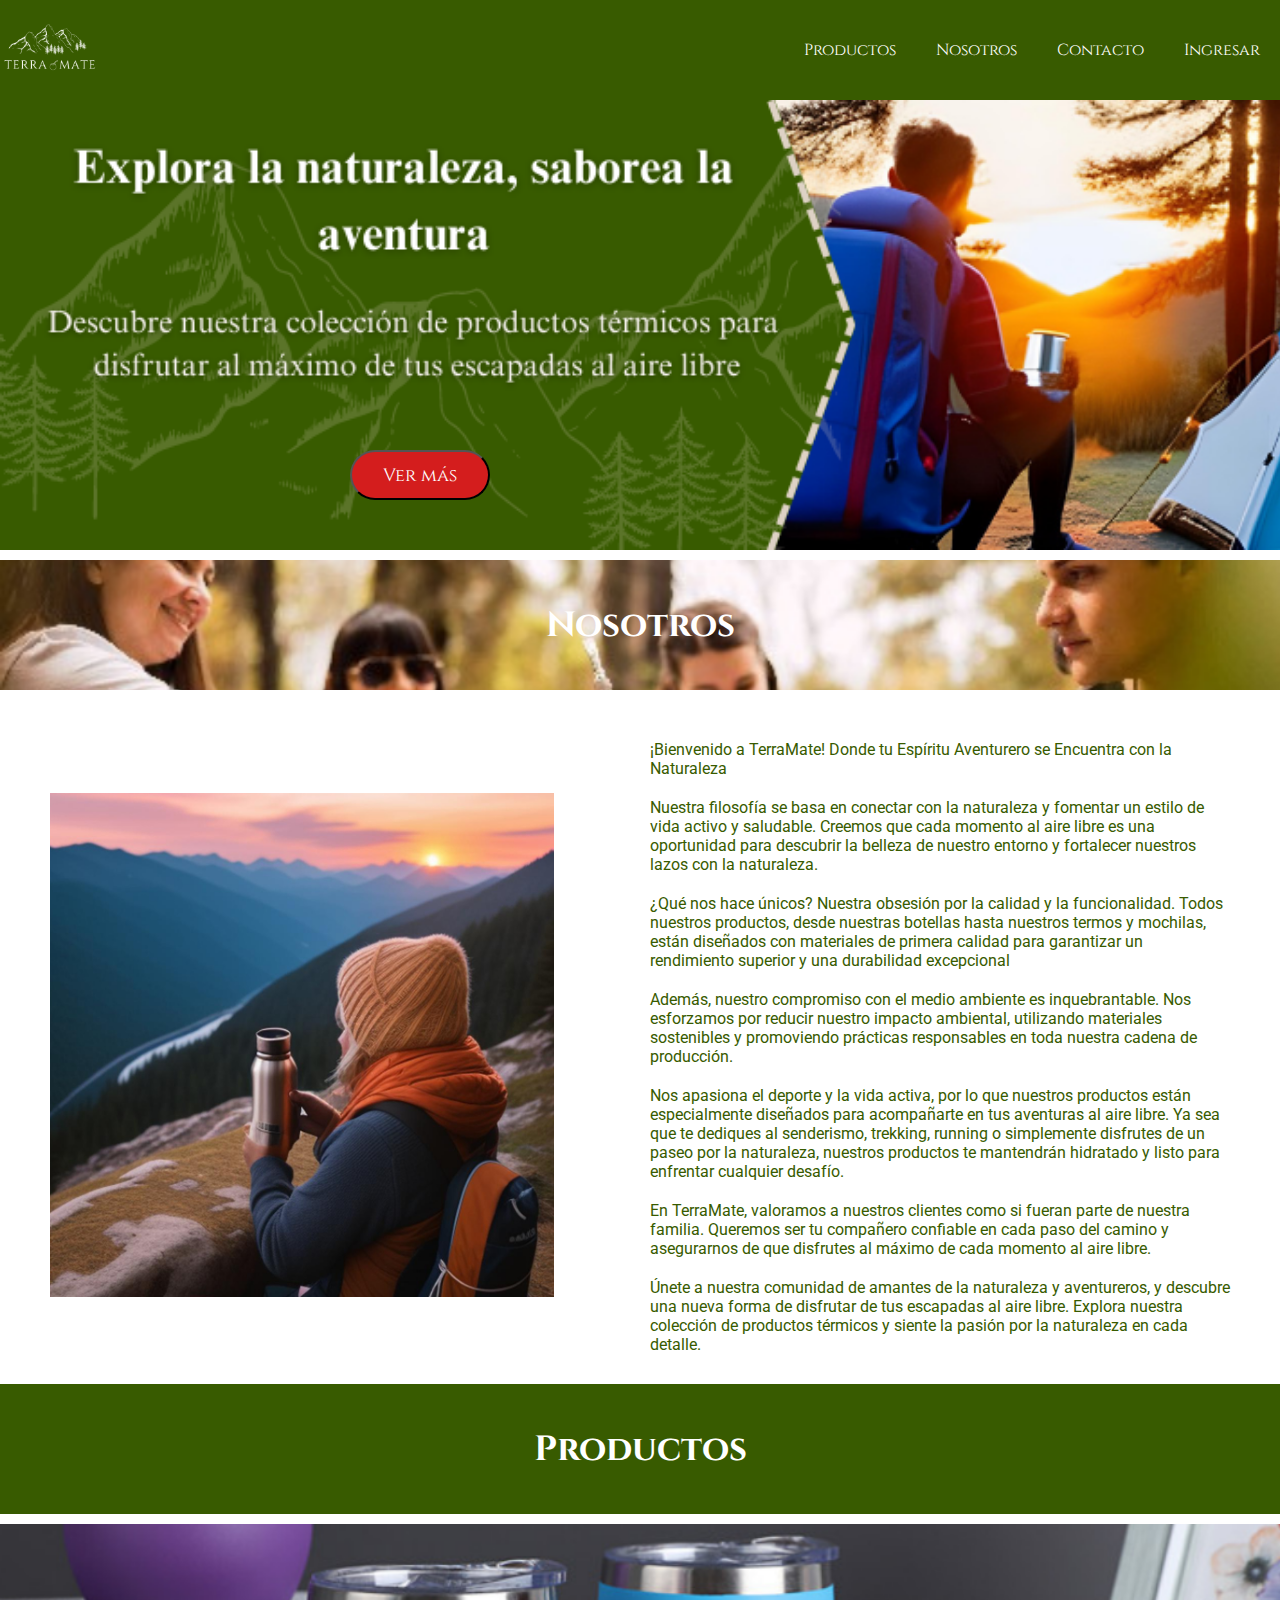
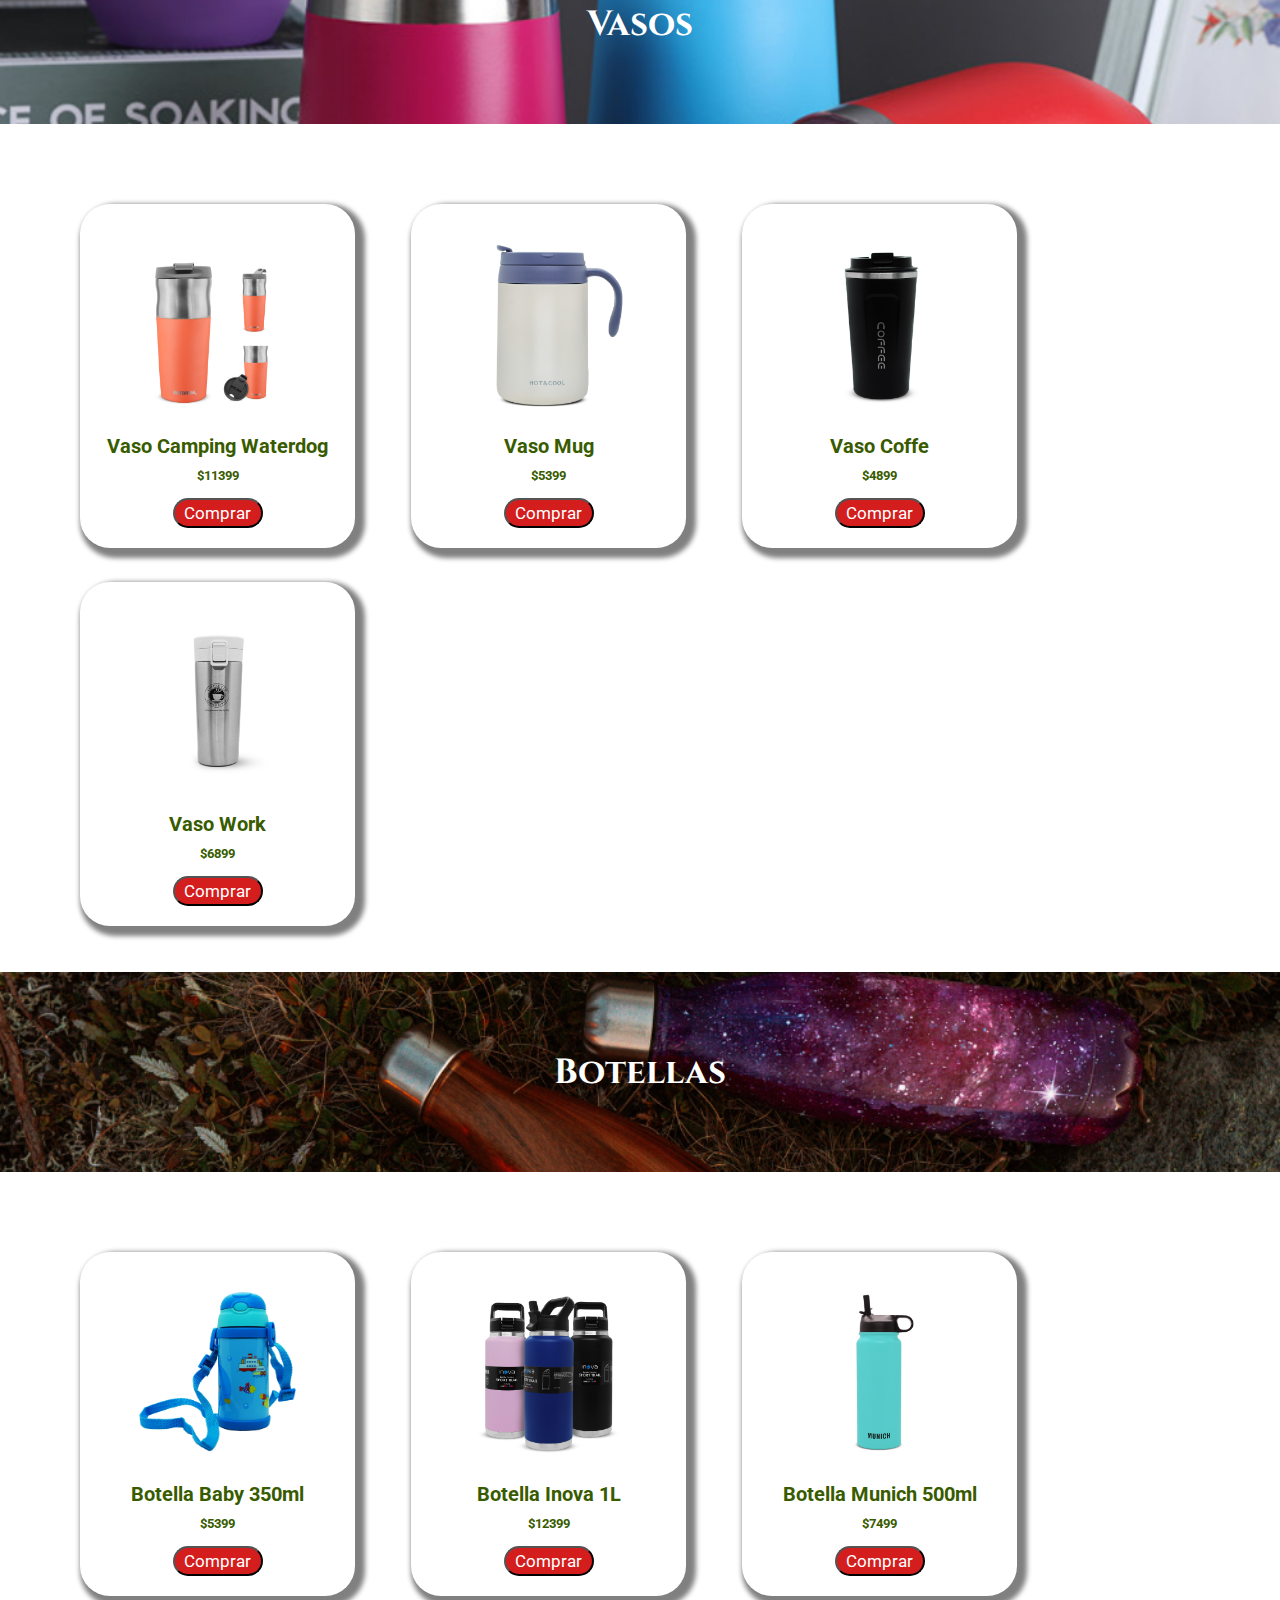
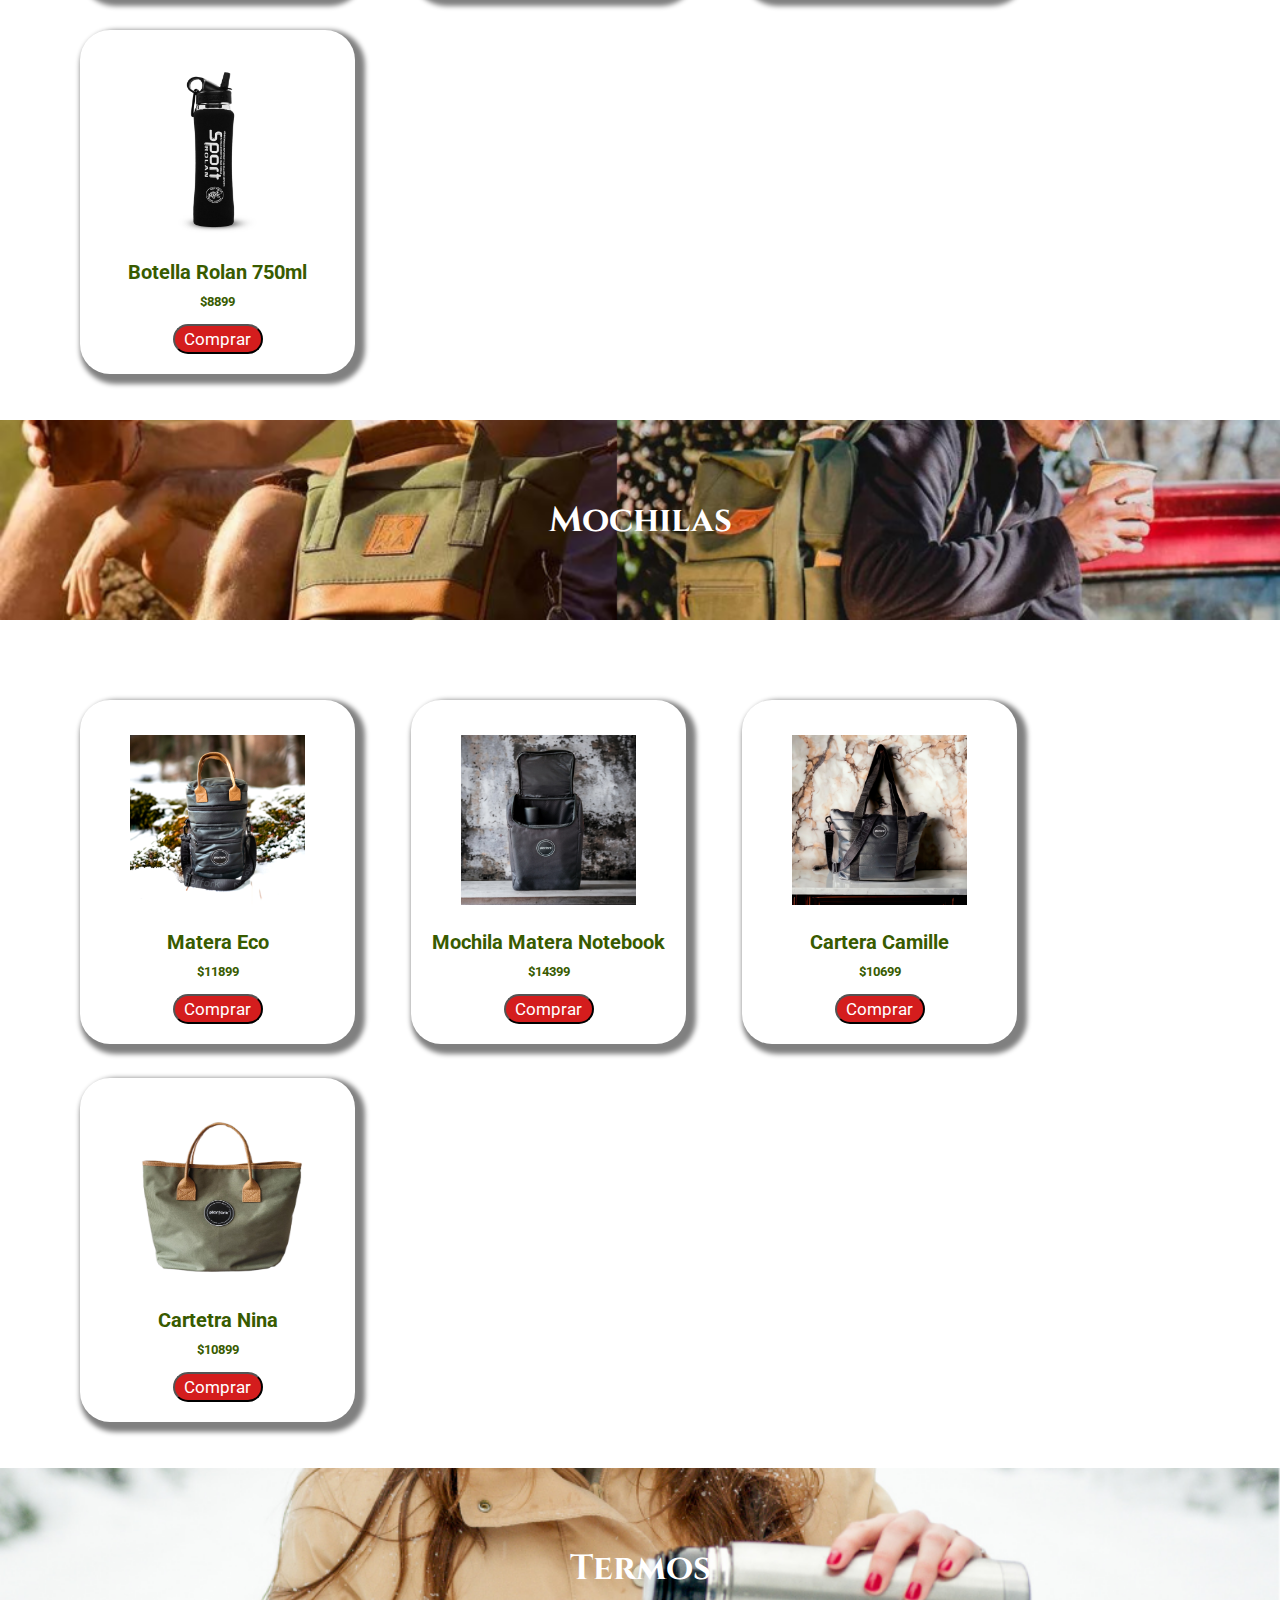
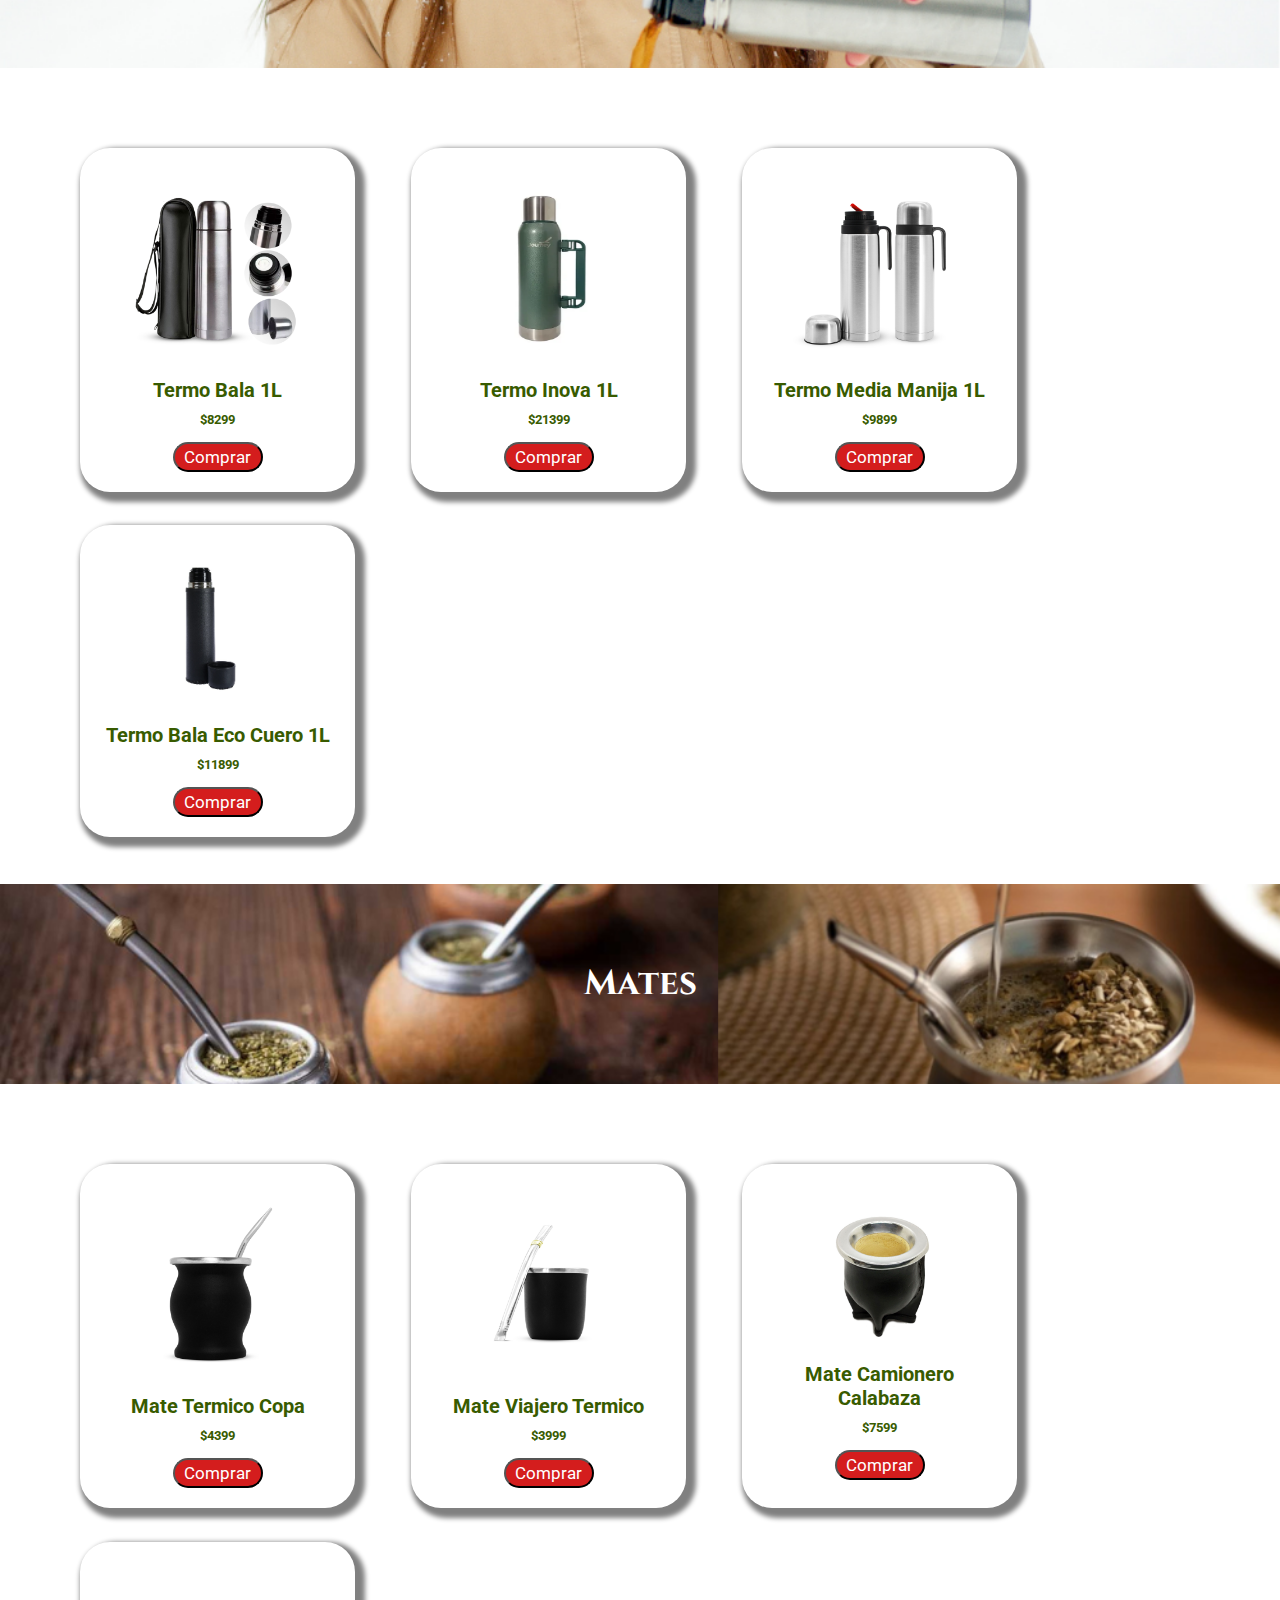
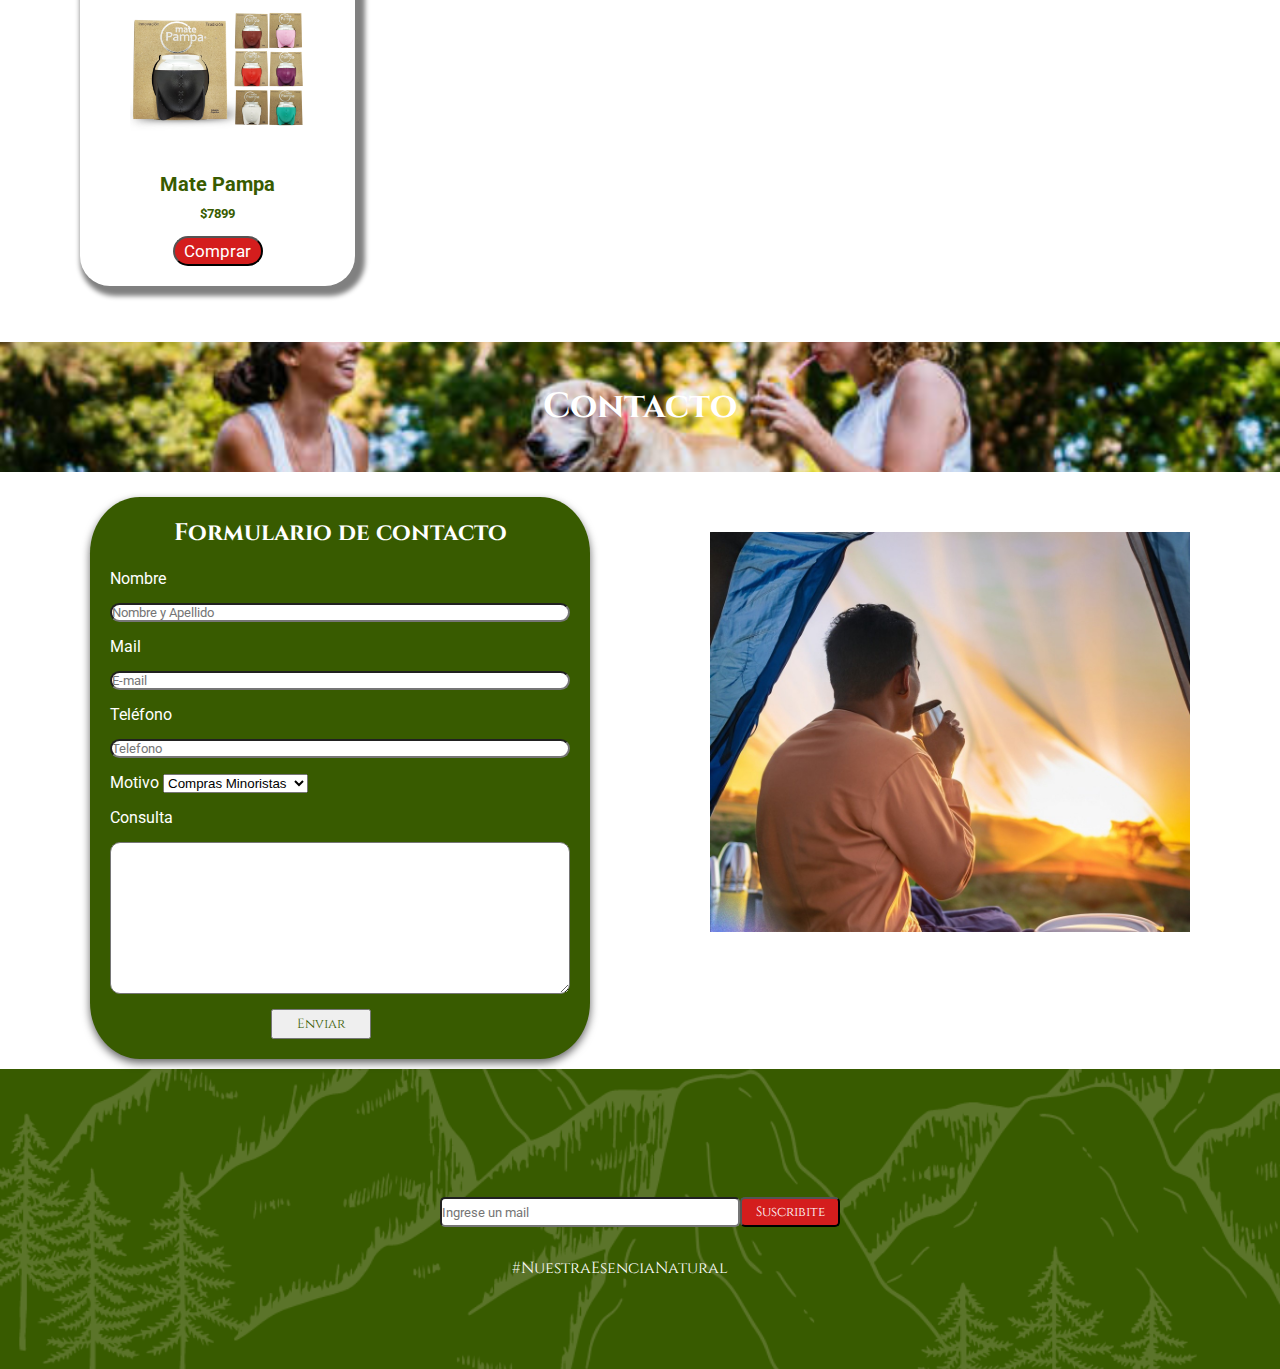
==== index.html @ 77733ad0 "Add files via upload" ====
<!DOCTYPE html>
<html lang="en">
<head>
    <meta charset="UTF-8">
    <meta name="viewport" content="width=device-width, initial-scale=1.0">

    <title>TerraMate</title>
    <link rel="shortcut icon" href="/imagenes/Logo.png" type="image/x-icon">


    <link rel="stylesheet" href="index.css">
   
</head>

<body>

    <!--NAVBAR-->

    <nav class="navbar">

        <div class="logo">
            <a href="#home"><img src="/imagenes/Logo.png" alt="logo empresa"></a>
        </div>


        <!--MENU HAMBURGUESA-->
              
               <input type="checkbox" id="toggle" class="check">
               <label for="toggle" class="hamb-men">
                <i><img src="/list.svg" alt=""></i>
               </label>
                
               <div class="menu">
                <ul>
                <li><a href="#productos">Productos</a></li>
                <li><a href="#nosotros">Nosotros</a></li>
                <li><a href="#contacto">Contacto</a></li>
                <li><a href="/Ingreso.html">Ingresar</a></li>
            </ul>
            </div>
        
    </nav>

    <!--HOME-->


    <section id="home">

        <div>
            <a href="#productos"><button class="btn_banner" type="button">Ver más</button></a>
        </div>
        
    </section>

    <!--NOSOTROS-->

    <section id="nosotros">
         
        <h1>Nosotros</h1>

        <div class="img_nosotros">
            <img src="/imagenes/foto_nosotros.jpg" alt="foto mujer en montaña">
             </div>

     <div class="contenido">
        <p>¡Bienvenido a TerraMate! Donde tu Espíritu Aventurero se Encuentra con la Naturaleza</p>
        <p>Nuestra filosofía se basa en conectar con la naturaleza y fomentar un estilo de vida activo y saludable. Creemos que cada momento al aire libre es una oportunidad para descubrir la belleza de nuestro entorno y fortalecer nuestros lazos con la naturaleza.</p>
        <p>¿Qué nos hace únicos? Nuestra obsesión por la calidad y la funcionalidad. Todos nuestros productos, desde nuestras botellas hasta nuestros termos y mochilas, están diseñados con materiales de primera calidad para garantizar un rendimiento superior y una durabilidad excepcional</p>
        <p>Además, nuestro compromiso con el medio ambiente es inquebrantable. Nos esforzamos por reducir nuestro impacto ambiental, utilizando materiales sostenibles y promoviendo prácticas responsables en toda nuestra cadena de producción.</p>
        <p>Nos apasiona el deporte y la vida activa, por lo que nuestros productos están especialmente diseñados para acompañarte en tus aventuras al aire libre. Ya sea que te dediques al senderismo, trekking, running o simplemente disfrutes de un paseo por la naturaleza, nuestros productos te mantendrán hidratado y listo para enfrentar cualquier desafío.</p>
        <p>En TerraMate, valoramos a nuestros clientes como si fueran parte de nuestra familia. Queremos ser tu compañero confiable en cada paso del camino y asegurarnos de que disfrutes al máximo de cada momento al aire libre.</p>
        <p>Únete a nuestra comunidad de amantes de la naturaleza y aventureros, y descubre una nueva forma de disfrutar de tus escapadas al aire libre. Explora nuestra colección de productos térmicos y siente la pasión por la naturaleza en cada detalle.</p>
      </div>

    </section>

    <!--PRODUCTOS-->

    <section id="productos">
         
        <h1>Productos</h1>

        <!--VASOS-->
            
        <div class="container">

            <h3>Vasos</h3>

            <div class="producto">
                <article class="conten">
                    <div class="foto">
                        <img src="/imagenes/Productos/TDA/Vasos/2.jpg" alt="foto vaso waterdog">
                    </div>
                    <div class="descr">
                        <h4>Vaso Camping Waterdog</h4>
                        <h6>$11399</h6>
                        <button>Comprar</button>
                    </div>
                </article>

                    <article class="conten">
                        <div class="foto">
                            <img src="/imagenes/Productos/TDA/Vasos/14 (1).jpg" alt="foto vaso mug">
                        </div>
                        <div class="descr">
                            <h4>Vaso Mug</h4>
                            <h6>$5399</h6>
                            <button>Comprar</button>
                        </div>
                    </article>

                        <article class="conten">
                            <div class="foto">
                                <img src="/imagenes/Productos/TDA/Vasos/Mesa de trabajo 21.jpg" alt="foto vaso coffe">
                            </div>
                            <div class="descr">
                                <h4>Vaso Coffe</h4>
                                <h6>$4899</h6>
                                <button>Comprar</button>
                            </div>
                        </article>

                        
                        <article class="conten">
                            <div class="foto">
                                <img src="/imagenes/Productos/TDA/Vasos/Vaso_Termico_1.jpg" alt="foto vaso work">
                            </div>
                            <div class="descr">
                                <h4>Vaso Work</h4>
                                <h6>$6899</h6>
                                <button>Comprar</button>
                            </div>
                        </article>
            </div>
        </div>

        <!--BOTELLAS-->

        <div class="container2">

            <h3>Botellas</h3>

            <div class="producto">
                <article class="conten">
                    <div class="foto">
                        <img src="/imagenes/Productos/TDA/botellas/Baby/Baby celeste.png" alt="foto botella baby">
                    </div>
                    <div class="descr">
                        <h4>Botella Baby 350ml</h4>
                        <h6>$5399</h6>
                        <button>Comprar</button>
                    </div>
                </article>

                    <article class="conten">
                        <div class="foto">
                            <img src="/imagenes/Productos/TDA/botellas/Inova/Grupo 2.png" alt="foto botella inova">
                        </div>
                        <div class="descr">
                            <h4>Botella Inova 1L</h4>
                            <h6>$12399</h6>
                            <button>Comprar</button>
                        </div>
                    </article>

                        <article class="conten">
                            <div class="foto">
                                <img src="/imagenes/Productos/TDA/botellas/Munich/Portada verde2.jpg" alt="foto botella munich">
                            </div>
                            <div class="descr">
                                <h4>Botella Munich 500ml</h4>
                                <h6>$7499</h6>
                                <button>Comprar</button>
                            </div>
                        </article>

                        
                        <article class="conten">
                            <div class="foto">
                                <img src="/imagenes/Productos/TDA/botellas/ROLAN 750/Botella_Rolan_750ml_1.jpg" alt="foto botella rolan">
                            </div>
                            <div class="descr">
                                <h4>Botella Rolan 750ml</h4>
                                <h6>$8899</h6>
                                <button>Comprar</button>
                            </div>
                        </article>
            </div>
        </div>

        <!--MOCHILAS-->

        <div class="container3">

            <h3>Mochilas</h3>

            <div class="producto">
                <article class="conten">
                    <div class="foto">
                        <img src="/imagenes/Productos/MARROQUINERÍA/MATERA TERRA 2.jpg" alt="foto matera eco">
                    </div>
                    <div class="descr">
                        <h4>Matera Eco</h4>
                        <h6>$11899</h6>
                        <button>Comprar</button>
                    </div>
                </article>

                    <article class="conten">
                        <div class="foto">
                            <img src="/imagenes/Productos/MARROQUINERÍA/MOCHILA KOTE 4.jpg" alt="foto mochila matera">
                        </div>
                        <div class="descr">
                            <h4>Mochila Matera Notebook</h4>
                            <h6>$14399</h6>
                            <button>Comprar</button>
                        </div>
                    </article>

                        <article class="conten">
                            <div class="foto">
                                <img src="/imagenes/Productos/MARROQUINERÍA/TOTE CAMILLE 2.jpg" alt="foto cartera camille">
                            </div>
                            <div class="descr">
                                <h4>Cartera Camille</h4>
                                <h6>$10699</h6>
                                <button>Comprar</button>
                            </div>
                        </article>

                        
                        <article class="conten">
                            <div class="foto">
                                <img src="/imagenes/Productos/MARROQUINERÍA/TOTE NINA MILITAR 7.jpg" alt="foto cartera nina">
                            </div>
                            <div class="descr">
                                <h4>Cartetra Nina</h4>
                                <h6>$10899</h6>
                                <button>Comprar</button>
                            </div>
                        </article>
            </div>
        </div>

        <!--TERMOS-->

        <div class="container4">

            <h3>Termos</h3>

            <div class="producto">
                <article class="conten">
                    <div class="foto">
                        <img src="/imagenes/Productos/TDA/Termos/Bala/Termo_Bala_Acero_Estuche_Tapon_12.jpg" alt="foto termo bala">
                    </div>
                    <div class="descr">
                        <h4>Termo Bala 1L</h4>
                        <h6>$8299</h6>
                        <button>Comprar</button>
                    </div>
                </article>

                    <article class="conten">
                        <div class="foto">
                            <img src="/imagenes/Productos/Madu/termo verde.png" alt="foto termo inova">
                        </div>
                        <div class="descr">
                            <h4>Termo Inova 1L</h4>
                            <h6>$21399</h6>
                            <button>Comprar</button>
                        </div>
                    </article>

                        <article class="conten">
                            <div class="foto">
                                <img src="/imagenes/Productos/TDA/Termos/Media manija/8.jpg" alt="foto termo media manija">
                            </div>
                            <div class="descr">
                                <h4>Termo Media Manija 1L</h4>
                                <h6>$9899</h6>
                                <button>Comprar</button>
                            </div>
                        </article>

                        
                        <article class="conten">
                            <div class="foto">
                                <img src="/imagenes/Productos/Madu/termo cuero.jpg" alt="foto termo eco cuero">
                            </div>
                            <div class="descr">
                                <h4>Termo Bala Eco Cuero 1L</h4>
                                <h6>$11899</h6>
                                <button>Comprar</button>
                            </div>
                        </article>
            </div>
        </div>


        <!--MATES-->

        <div class="container5">

            <h3>Mates</h3>

            <div class="producto">
                <article class="conten">
                    <div class="foto">
                        <img src="/imagenes/Productos/TDA/Mate/Copa_1.jpg" alt="foto mate copa">
                    </div>
                    <div class="descr">
                        <h4>Mate Termico Copa</h4>
                        <h6>$4399</h6>
                        <button>Comprar</button>
                    </div>
                </article>

                    <article class="conten">
                        <div class="foto">
                            <img src="/imagenes/Productos/TDA/Mate/Copa_10.jpg" alt="foto mate viajero">
                        </div>
                        <div class="descr">
                            <h4>Mate Viajero Termico</h4>
                            <h6>$3999</h6>
                            <button>Comprar</button>
                        </div>
                    </article>

                        <article class="conten">
                            <div class="foto">
                                <img src="/imagenes/Productos/TDA/Mate/Mate_Camionero_Calabaza_Uruguaya_Imnportada_2.jpg" alt="foto mate calabaza">
                            </div>
                            <div class="descr">
                                <h4>Mate Camionero Calabaza</h4>
                                <h6>$7599</h6>
                                <button>Comprar</button>
                            </div>
                        </article>

                        
                        <article class="conten">
                            <div class="foto">
                                <img src="/imagenes/Productos/TDA/Mate/Mate_Pampa_Caja_1.jpg" alt="foto mate pampa">
                            </div>
                            <div class="descr">
                                <h4>Mate Pampa</h4>
                                <h6>$7899</h6>
                                <button>Comprar</button>
                            </div>
                        </article>
            </div>
        </div>

    </section>
    

    <!--CONTACTO-->

    <section id="contacto">

        <h1>Contacto</h1>
         
        <div class = "contenedor">
        <div class="formu">
        <form method="post" action="">

            <h2>Formulario de contacto</h2>
               
            <label for="name">Nombre</label> <input id="name" name="nombre" required placeholder="Nombre y Apellido" type="text" size="50">
            <label for="mail">Mail</label> <input id="mail" name="mail" required placeholder="E-mail" type="text" size="40">
            <label for="cel">Teléfono</label> <input id="cel" name="telefono" required placeholder="Telefono" type="text" size="15">
            <label for="motivo">Motivo
            <select name="motivo de consulta" required>
                <option value="compra minorista">Compras Minoristas</option>
                <option value="compra mayorista">Compras Mayoristas</option>
                <option value="otras consultas">Otras Consultas</option>
            </select>
        </label>
            <label for="consulta">Consulta</label> <textarea name="consulta" id="consulta" cols="30" rows="10"></textarea>
       
        <button type="submit">Enviar</button>
    </form>
         </div>
        </div>

        <div class="img_cont">
            <img src="/imagenes/hombre_carpa.jpg" alt="foto hombre acampando">
             </div>

    </section>

    <!--FOOTER-->

    <footer class="foot">
        
        <div class="suscribe">
        <input type="text" name="suscribe" placeholder="Ingrese un mail" size="30">
        <button type="submit" value="suscripto">Suscribite</button>
        </div>

        <p>#NuestraEsenciaNatural</p>

    </footer>

</body>
</html>
---- index.css ----
@import url('https://fonts.googleapis.com/css2?family=Cinzel&family=Roboto:wght@300&display=swap');

:root{
    --primary: #385B00;
    --sec: #FFFFFF;
    --but: #d41d1d;
   --font-title: 'Cinzel', serif;
   --font-text: 'Roboto', sans-serif; 
 }

*{
    margin: 0px;
    padding: 0px;
    box-sizing: border-box;
}

/*Estilo Navbar*/

.navbar {
    height: 100px;
    background-color: var(--primary);
    padding: 10px, 50px;
    display: flex;
    justify-content: space-between;
    align-items: center;
}

.links, .hamb-men, #toggle{
    display: none;
}

.logo{
    display: flex;
    justify-content: start;
    align-items: center;
}

.logo img {
    width: 100%;
    min-width: 80px;
    max-width: 1300px;
    height: 95px;
}

.logo img:hover{
    cursor: pointer;
    transform: scale(1.8,1.8);
    transition: 0.5s;
}

.menu ul {
    display: flex;
    justify-content: center;
    align-items: center;
    list-style: none;

}

.menu ul li {
    margin: 0px 20px;
    display: flex;
    justify-content: center;
    align-items: center;
}

.menu ul li a {
text-decoration: none;
color: var(--sec);
font-family: var(--font-title);
}

.menu ul li a:hover{
    background-color: #233801; 
    border-radius: 20px;
    cursor: pointer;
    transform: scale(1.5,1.5);
    transition: 0.5s;
}

/*Estilo Home*/


#home div{
    height: 450px;
    background-image: url(/imagenes/Banners/Banner.png);
    background-repeat: no-repeat;
    background-size: cover;
    justify-content: center;
    flex-wrap: wrap;
    }

    .btn_banner{
        position: relative;
       height: 50px;
       width: 140px;
       background-color: var(--but);
        color: var(--sec);
        font-family: var(--font-title);
        font-size: large;
        border-radius: 30px;
        margin-top: 350px;
        margin-left: 350px;
    
    }

    .btn_banner a{
        text-align: center;
        text-decoration: none;
        color: var(--sec);
    }

    .btn_banner:hover{
        background-color: #AF1010;
        cursor: pointer;
    transform: scale(1.5,1.5);
    transition: 0.5s;
    }


/*Estilo h1 de toda la página*/


h1{
   width: 100%;
   height: 130px;
   display: flex;
   align-items: center;
   font-family: var(--font-title);
   color: var(--sec);
   font-size: 35px;
}

/*Estilo Nosotros*/

#nosotros {
    display:flex;
    flex-wrap: wrap;
    align-items: center;
    justify-content: center;
}


#nosotros h1{
         background-image: url(/imagenes/Banners/Nosotros.png);
         background-repeat: no-repeat;
         background-size: cover;
         justify-content: center;
        margin-top: 10px;
}
     
.contenido {
flex: 1;
margin-top: 50px;
margin-left: 20px;
font-family: var(--font-text);
font-size: medium;
color:var(--primary)
}

.contenido p{
    padding-bottom: 20px;
    padding-right: 50px;
}

.img_nosotros {
    flex: 1;
}

.img_nosotros img {
    width: 80%;
    height: 70%;
    margin-top: 30px;
    margin-left: 50px;
}

/*Estilo Productos*/

#productos * {
position: relative;
z-index: 1;
}

#productos h1{
    background-color: var(--primary);
    justify-content: center;
   margin-top: 10px;
}

h3{
    width: 100%;
    height: 130px;
    display: flex;
    align-items: center;
    font-family: var(--font-title);
    color: var(--sec);
    font-size: 35px;
}

.container h3{
    background-image: url(/imagenes/Banners/vasos.png);
    background-repeat: no-repeat;
    background-size: cover;
    justify-content: center;
   margin-top: 10px;
   width: 100%;
   height: 200px;
}

.container2 h3{
    background-image: url(/imagenes/Banners/botellas.png);
    background-repeat: no-repeat;
    background-size: cover;
    justify-content: center;
   margin-top: 10px;
   width: 100%;
   height: 200px;
}

.container3 h3{
    background-image: url(/imagenes/Banners/mochilas.png);
    background-repeat: no-repeat;
    background-size: cover;
    justify-content: center;
   margin-top: 10px;
   width: 100%;
   height: 200px;
}

.container4 h3{
    background-image: url(/imagenes/Banners/termos.png);
    background-repeat: no-repeat;
    background-size: cover;
    justify-content: center;
   margin-top: 10px;
   width: 100%;
   height: 200px;
}

.container5 h3{
    background-image: url(/imagenes/Banners/mates.png);
    background-repeat: no-repeat;
    background-size: cover;
    justify-content: center;
   margin-top: 10px;
   width: 100%;
   height: 200px;
}

.producto {
    display: grid;
    grid-template-columns: repeat(auto-fit, minmax(250px, 275px));
    gap: 5%;
    margin: 80px;
}

.conten {
    width: 100%;
    background-color:var(--sec);
    border-radius: 30px;
    display: grid;
    grid-template-rows: 200px, auto;
    padding: 20px;
    gap: 10px;
    box-shadow: 5px 5px 5px 5px gray;
    
}

.foto {
    display: flex;
    justify-content: center;
    align-items: center;
padding: 15px;
}

.foto img{
width: 100%;
height: 100%;
max-height: 170px;
max-width: 175px;
}

.descr {
font-family: var(--font-text);
color: var(--primary);
text-align: center;
font-size: 20px;
}

.descr h6 {
    margin-top: 10px;
}

.descr button {
    height: 30px;
    width: 90px;
    font-family: var(--font-text);
    font-size: 17px;
    color: var(--sec);
    text-align: center;
    background-color: var(--but);
    border-radius: 15px;
    margin-top: 15px;
}


/*Estilo Contacto*/


#contacto{
    display: flex;
    flex-wrap: wrap;
    justify-content: center;
}

#contacto h1{
    background-image: url(/imagenes/Banners/Registro_log\ in.png);
         background-repeat: no-repeat;
         background-size: cover;
         justify-content: center;
        margin-top: 10px;
}

.form {
    max-width: 100%;
}
.contenedor {
    flex: 1;
    max-width: 500px;
    padding: 20px;
    background-color: var(--primary);
    border-radius: 10%;
    box-shadow: 0 4px 8px rgba(0, 0, 0, 0.6);
    margin-top: 2%;
}

.formu form {
    display: flex;
    flex-direction: column;
}


.formu label, .formu input, .formu textarea {
    margin-bottom: 15px;
    font-family: var(--font-text);
    border-radius: 10px;
}

.formu label{
    color: var(--sec);
}

.formu input, .formu textarea{
    color: var(--primary);
}

h2 {
    display: flex;
    justify-content: center;
    align-items: center;
    margin-bottom: 20px;
    font-family: var(--font-title);
    color: var(--sec);
}

.img_cont {
    flex: 1;
    max-width: 600px;
}

.img_cont img{
    width: 80%;
    height: auto;
    margin-top: 10%;
    margin-left: 20%;
}

.formu button {
    margin-left: 35%;
    height: 30px;
    width: 100px;
    font-family: var(--font-title);
    color: var(--primary);
}

/*Estilo Footer*/ 

.foot{
    background-image: url(/imagenes/Banners/contacto.png);
        width: 100%;
        height: 300px;
         background-repeat: no-repeat;
         background-size: cover;
         justify-content: center;
        margin-top: 10px;
}

.suscribe {
    display: flex;
    justify-content: center;
    align-items: center;
}

.suscribe input, .suscribe button{
    margin-top: 10%;
    border-radius:5px;
}

.suscribe button {
    background-color: var(--but);
    height: 30px;
    width: 100px;
    font-family: var(--font-title);
    color: var(--sec);
}

.suscribe input{
    height: 30px;
    width: 300px;
    font-family: var(--font-text);
}

.foot p{
    font-family: var(--font-title);
    color: var(--sec);
    margin-left:40%;
    margin-top: 30px;
}

/*---------------------------------------------------*/

/*RESPONSIVE*/


@media screen and (max-width: 768px) {

    .navbar {
        height: auto;
        flex-direction: column;
        align-items: center;
    }

    .menu {
        display: none;
        background-color: var(--primary);
        width: 100%;
        text-align: center;
        padding-top: 20px;
    }

    .menu ul {
        display: block;
    }

    .hamb-men {
        display: block;
        position: absolute;
        top: 20px;
        right: 20px;
        cursor: pointer;
    }

    .hamb-men img {
        width: 40px;
    }

    .check {
        display: none;
    }

    .check:checked ~ .menu {
        display: block !important;
    }

    .menu ul {
        list-style: none;
        padding: 0;
    }

    .menu ul li {
        margin: 15px 0;
    }

    .logo {
        height: 80px;
       margin-right: 500px;
     }
 
     #home div{
         height: 160px;
         background-image: url(/imagenes/Banners/Banner.png);
         background-repeat: no-repeat;
         background-size: cover;
         justify-content: center;
         }
 
     .btn_banner{
         margin-top: 17%;
         margin-left: 17%;
         font-size: 8px;
         height: 20px;
         width: 60px;
     }

    h1 {
        font-size: 24px;
    }

    .img_nosotros{
       margin-right: 20px;
    }

    .contenido {
        margin-left: 20px;
    }

    .img_cont img{
        display: none;
    }

    .contenedor{
        width: 80%;
        margin-left: 50px;
    }
    .contenido {
        margin-top: 20px;
        margin-left: 0;
        font-size: small;
    }

    .contenido p {
        padding-bottom: 10px;
        padding-right: 20px;
    }

    .producto {
        margin: 10px;
        grid-template-columns: repeat(auto-fit, minmax(200px, 1fr));
        gap: 10px;
    }

    .conten {
        padding: 10px;
    }

    .foto img {
        max-height: 130px;
        max-width: 130px;
    }

    .descr {
        font-size: small;
    }

    .descr h6 {
        margin-top: 5px;
    }

    .contenedor{
        width: 80%;
        margin-left: 120px;
    }

    .foot {
        height: 150px;
    }

    .foot div{
       width: 90%;
       margin-left: 30px;   
    }

    .foot p{
        margin-left: 180px;   
     }


}


@media screen and (max-width: 607px) {

    .logo {
       height: 80px;
      margin-right: 300px;
    }

    #home div{
        height: 150px;
        background-image: url(/imagenes/Banners/Banner.png);
        background-repeat: no-repeat;
        background-size: cover;
        justify-content: center;
        flex-wrap: wrap;
        }

    .btn_banner{
        margin-top: 105px;
        margin-left: 90px;
        font-size: 8px;
        height: 20px;
        width: 60px;
    }

    .img_nosotros{
        display: none;
    }

    .contenido {
        margin-left: 20px;
    }

    .img_cont img{
        display: none;
    }

    .contenedor{
        width: 80%;
        margin-left: 50px;
    }

    .foot {
        height: 150px;
    }

    .foot div{
       width: 90%;
       margin-left: 20px;   
    }

    .foot p{
        margin-left: 100px;   
     }


}
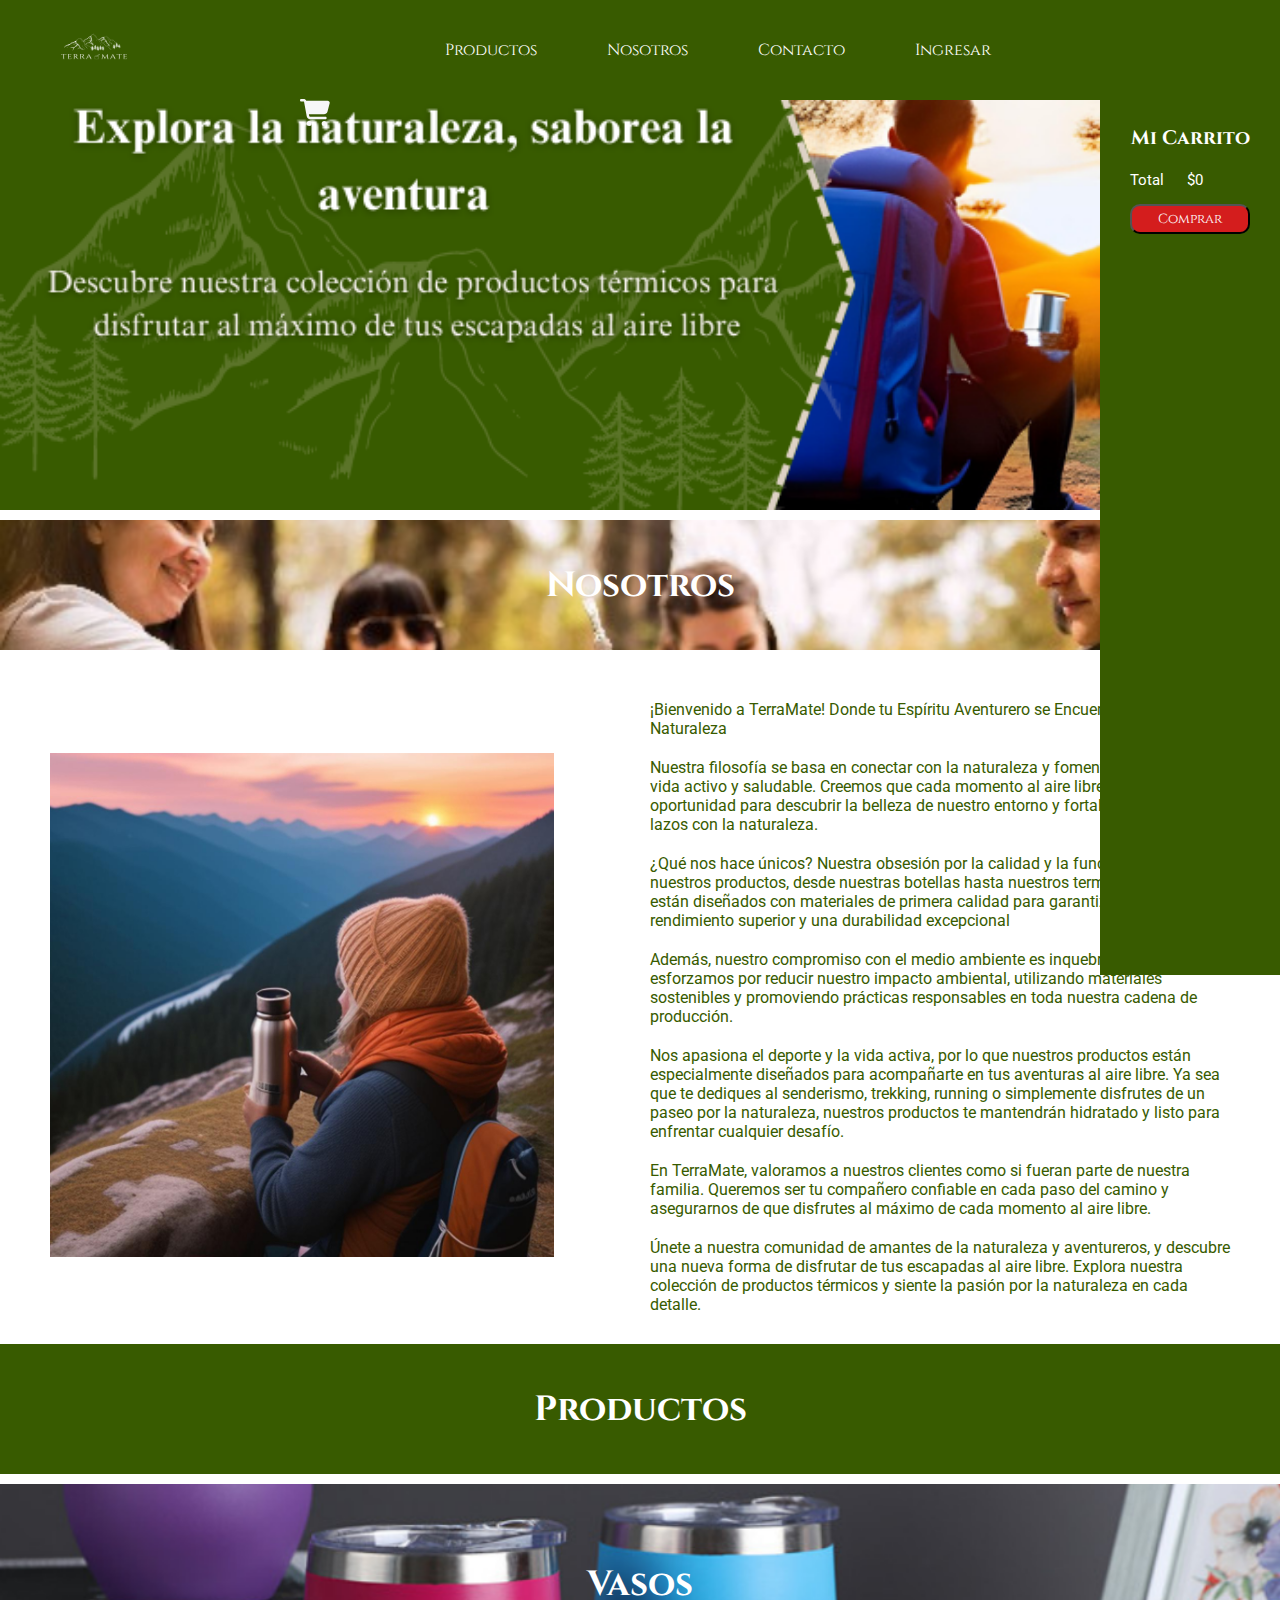
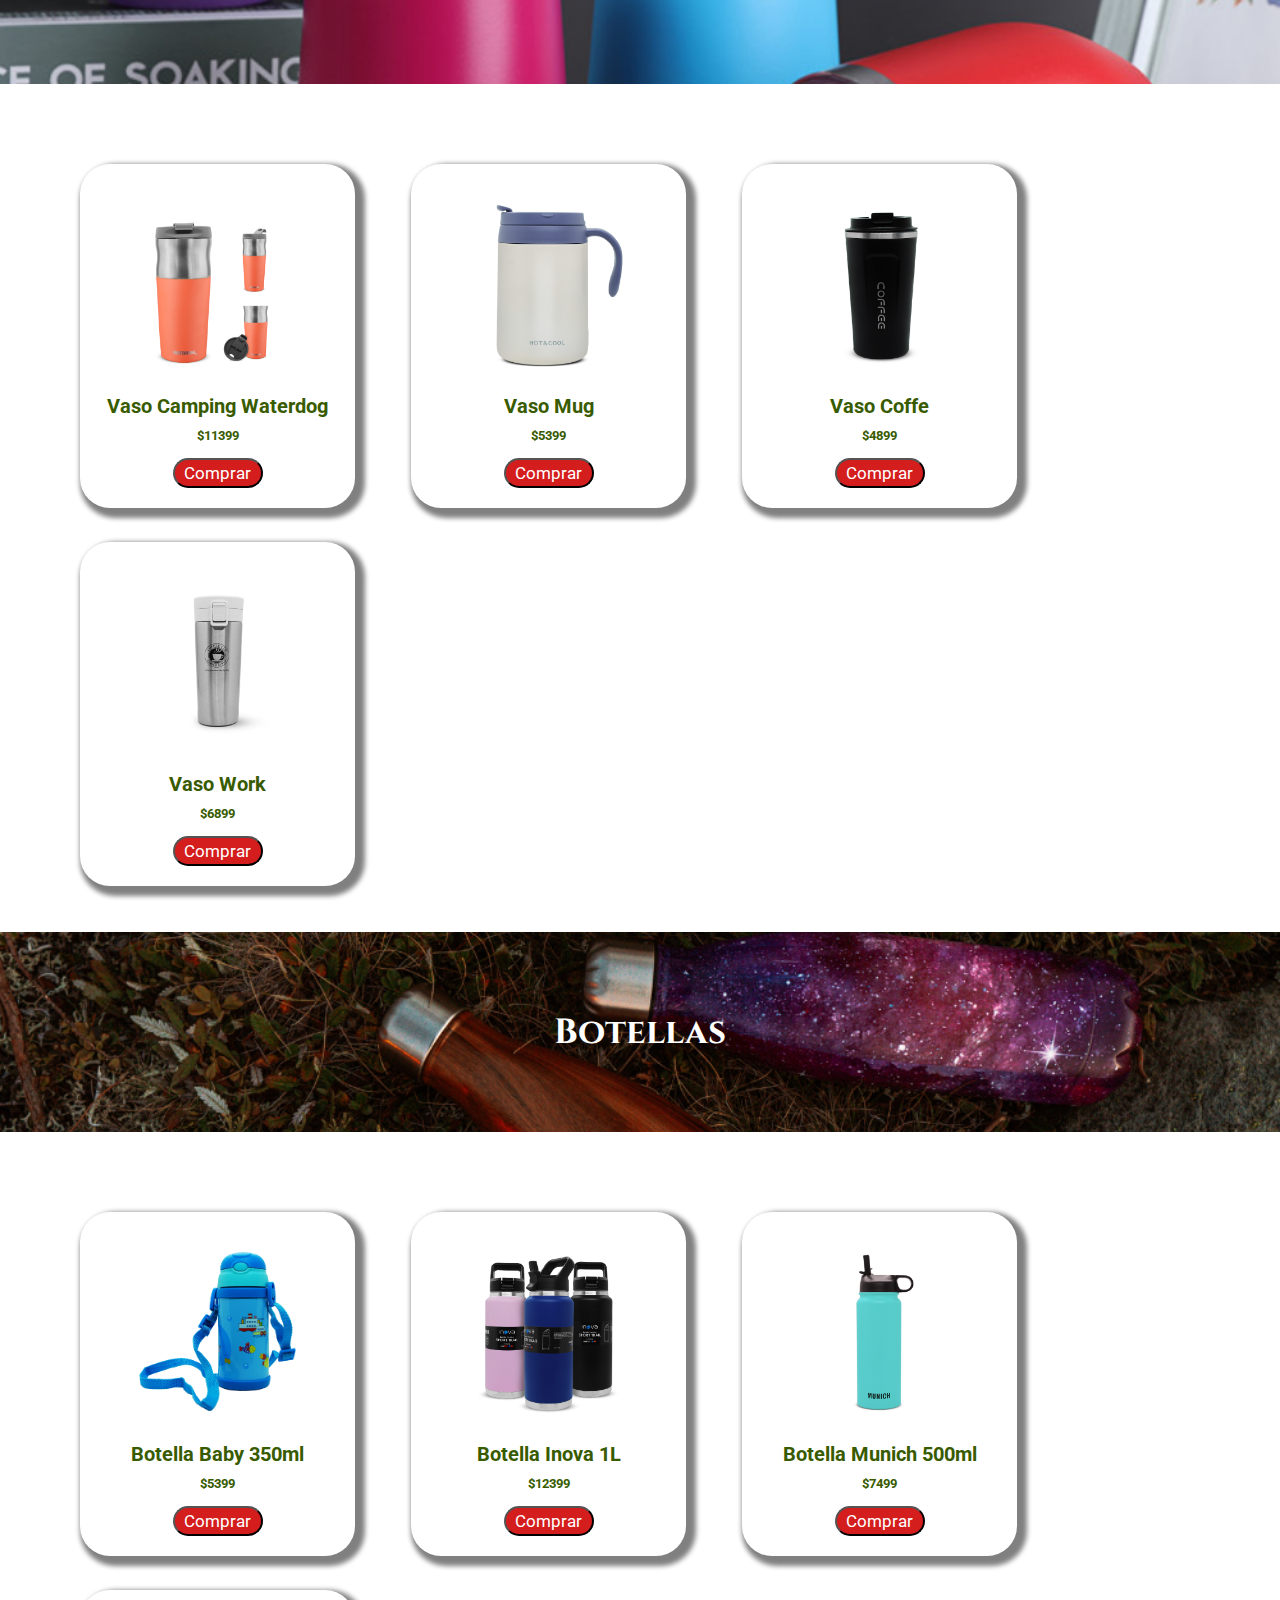
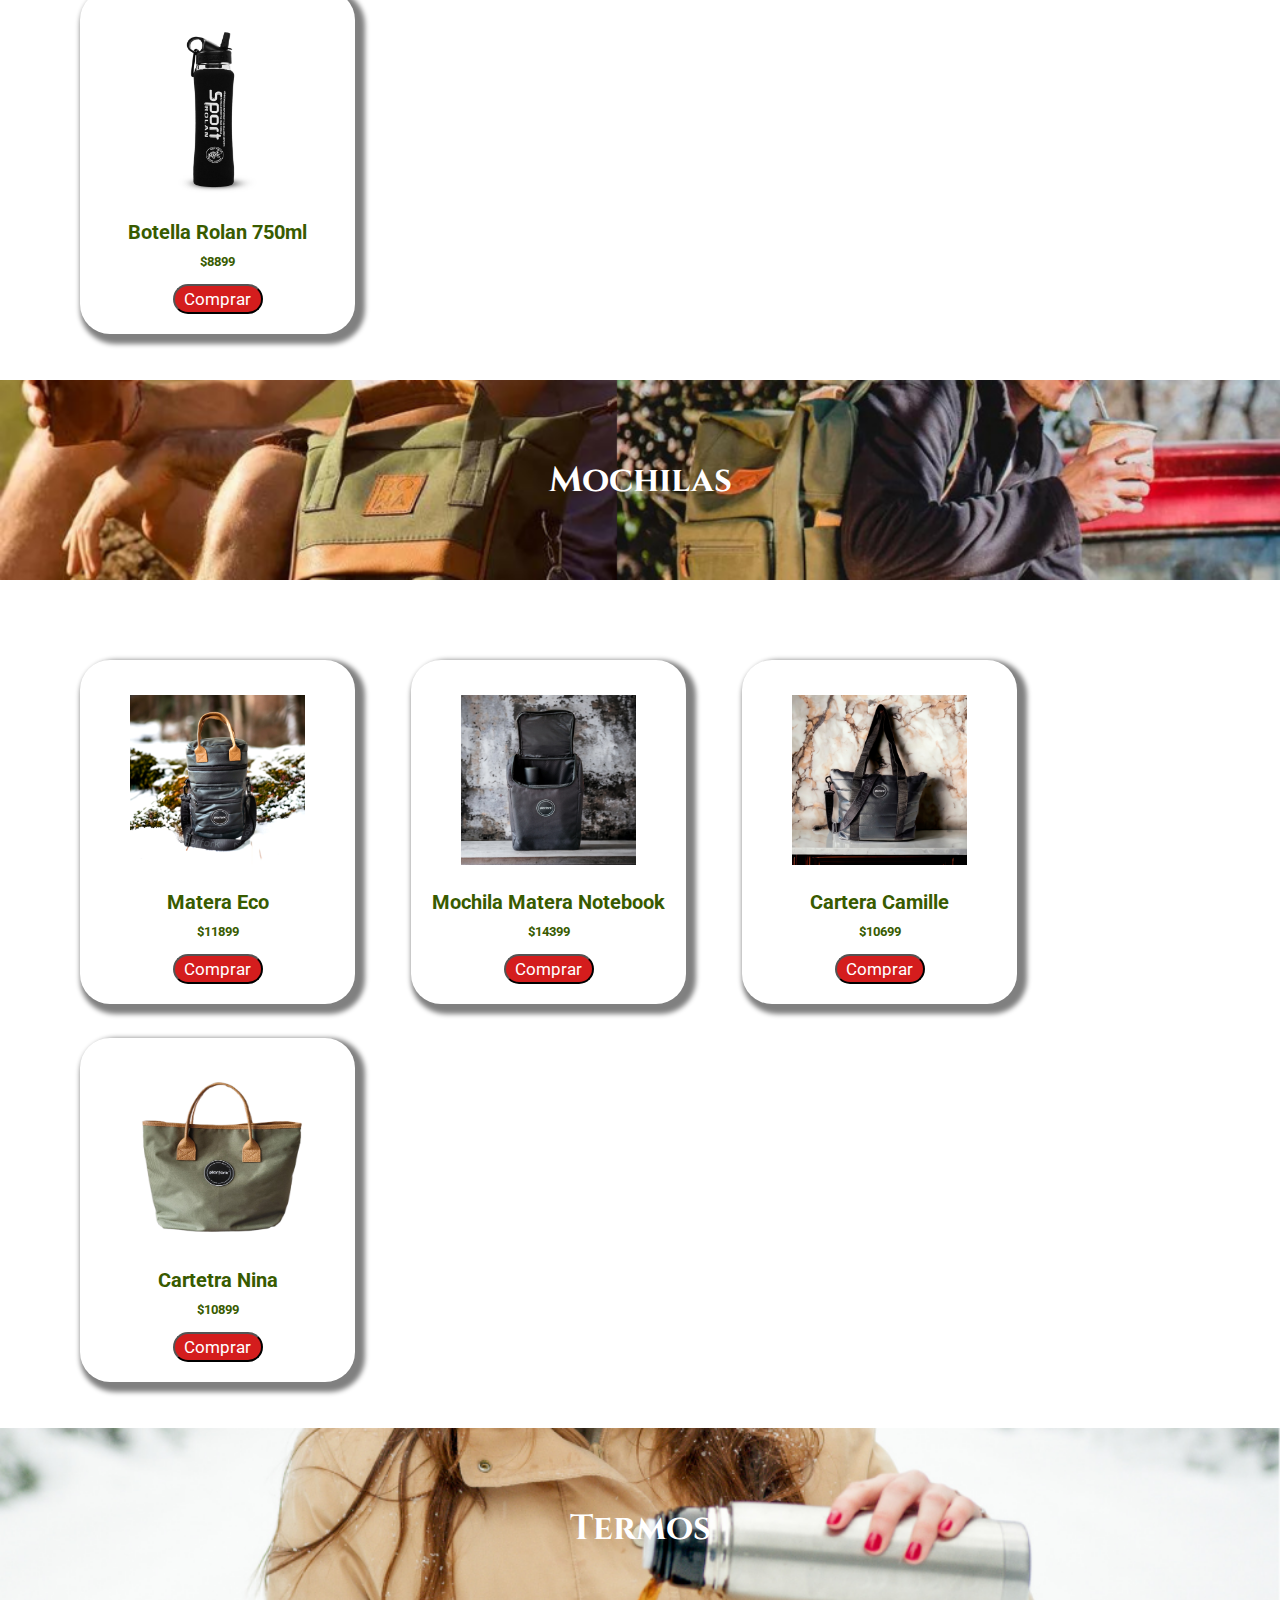
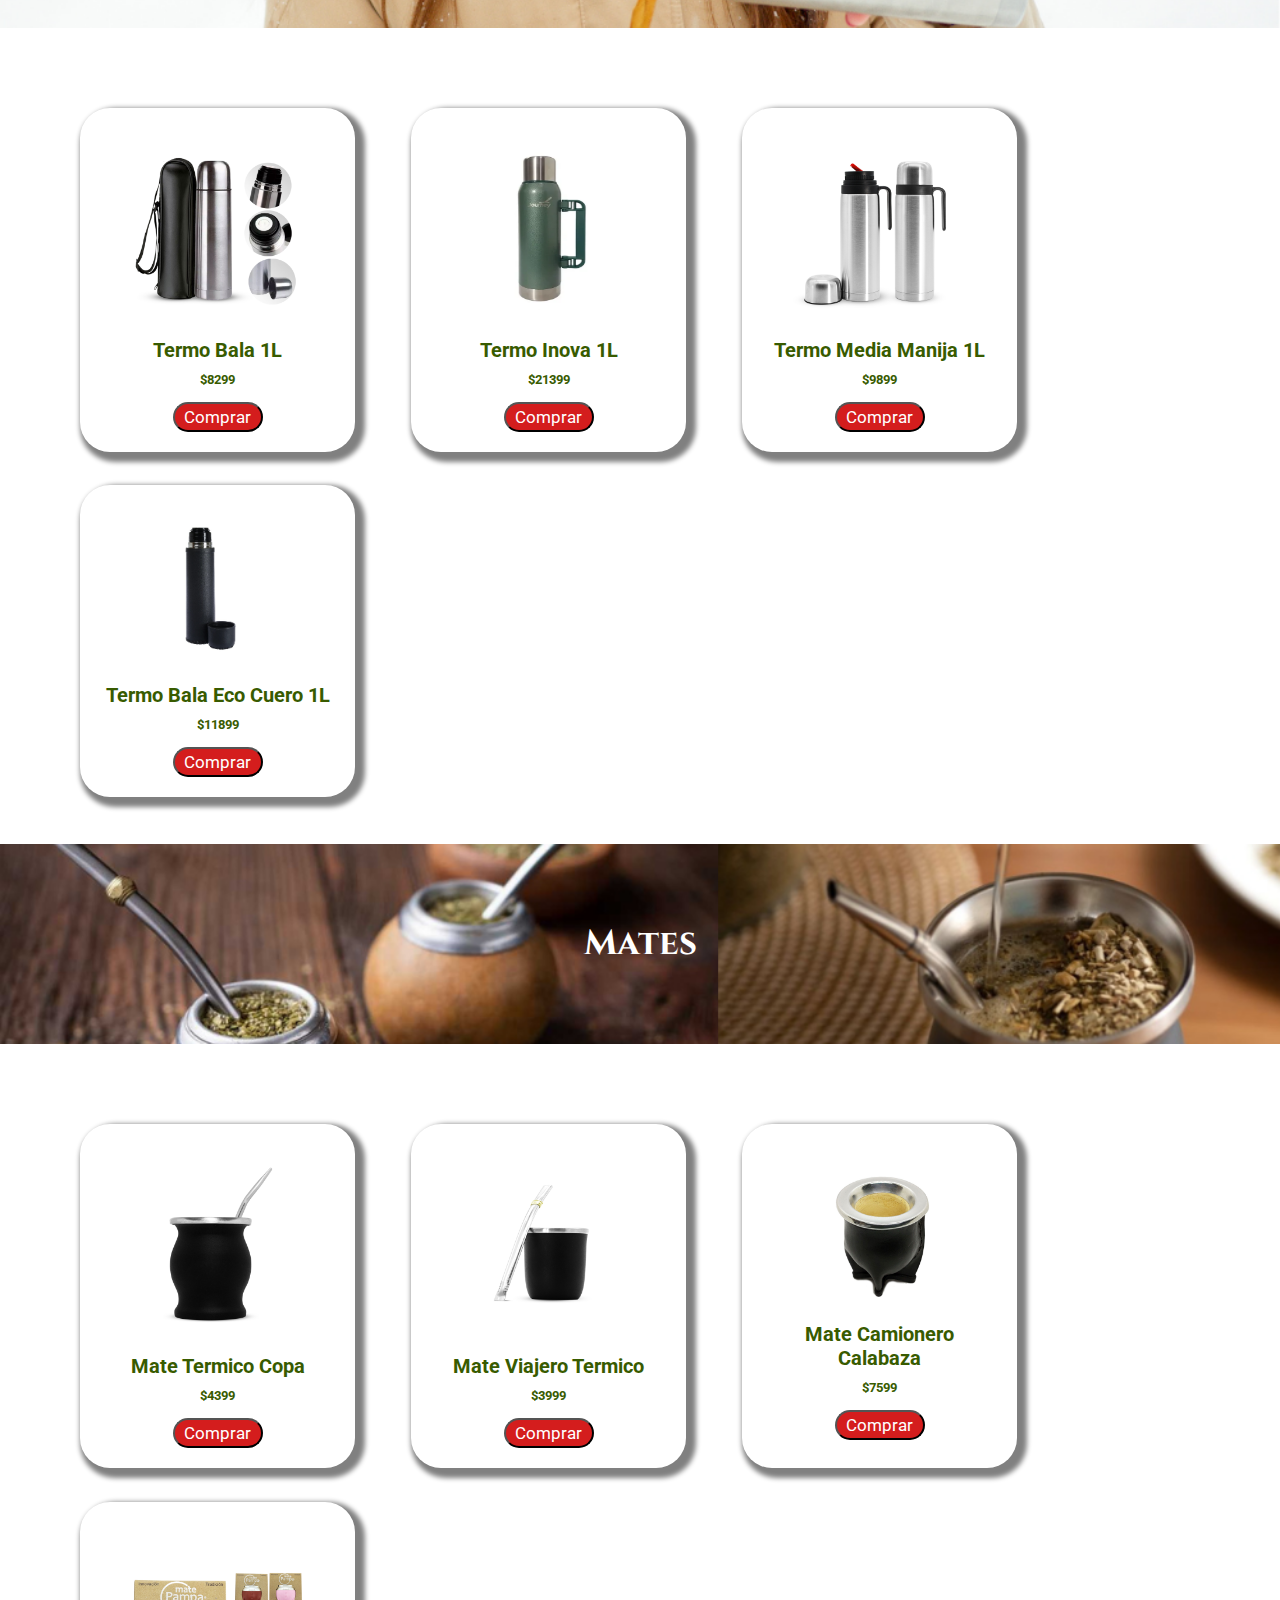
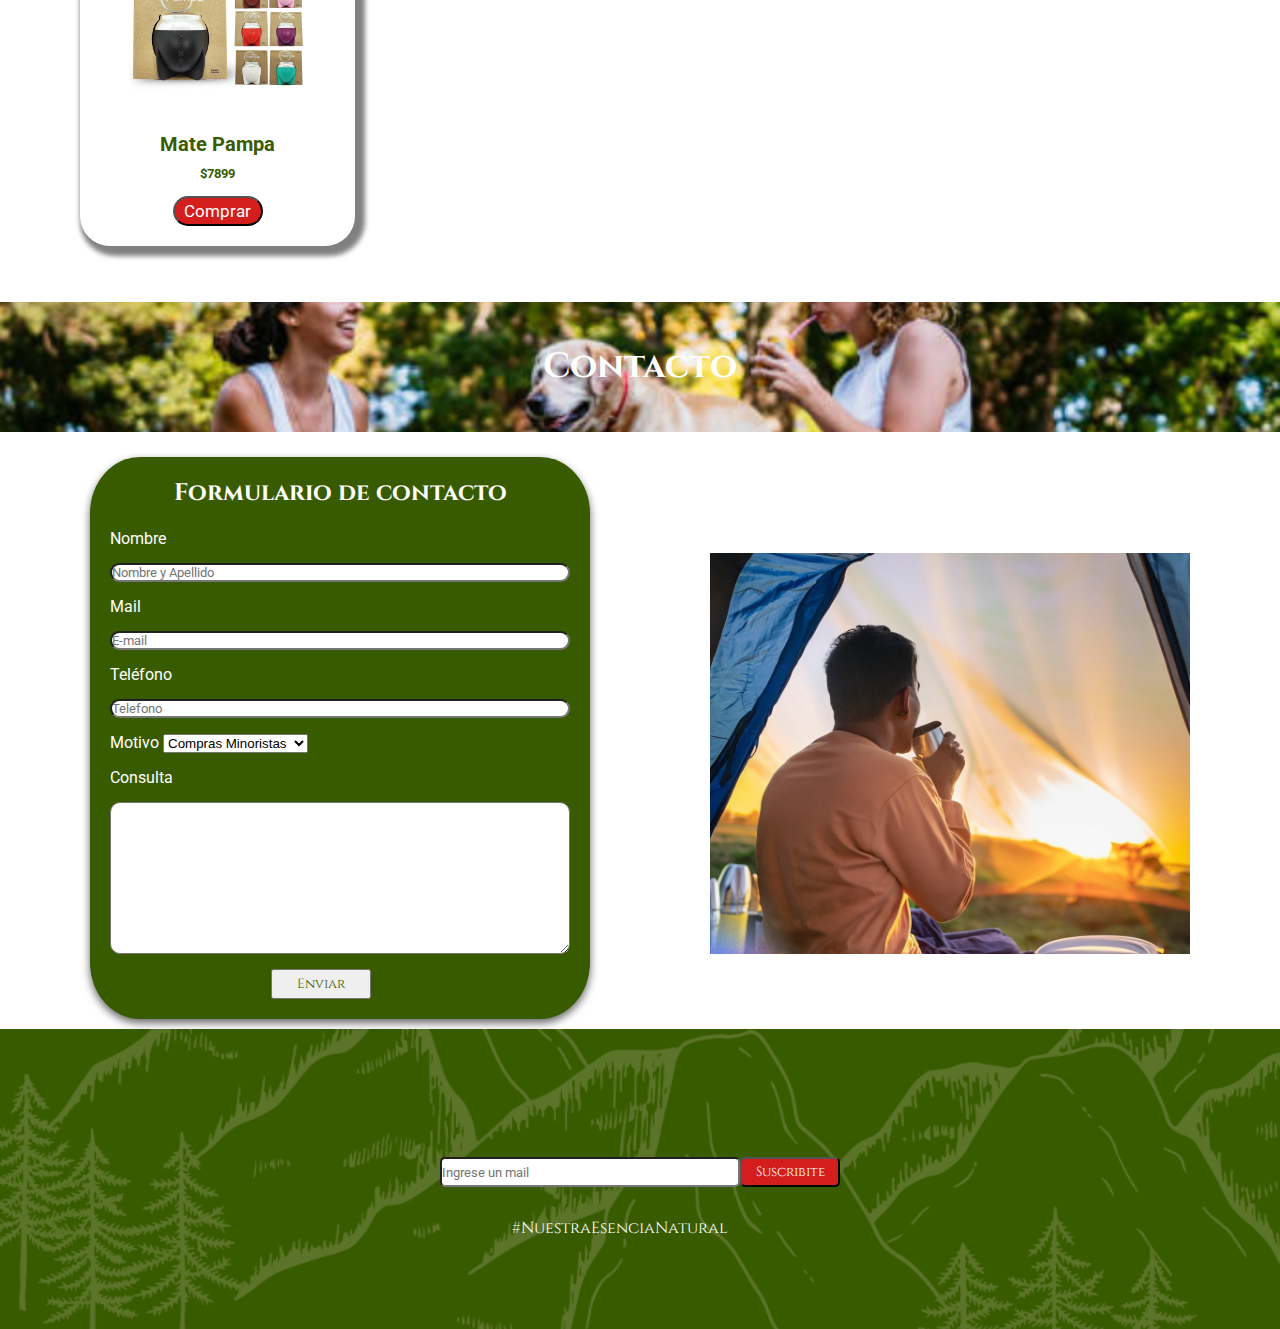
==== commit 99fac6a7: "resp" ====
--- a/index.html
+++ b/index.html
@@ -15,19 +15,16 @@
 <body>
 
     <!--NAVBAR-->
-
+<header>
     <nav class="navbar">
-
-        <div class="logo">
-            <a href="#home"><img src="/imagenes/Logo.png" alt="logo empresa"></a>
-        </div>
-
+     
+            <a class="logo" href="#home"><img src="/imagenes/Logo.png" alt="logo empresa"></a>
 
         <!--MENU HAMBURGUESA-->
               
                <input type="checkbox" id="toggle" class="check">
                <label for="toggle" class="hamb-men">
-                <i><img src="/list.svg" alt=""></i>
+                <i><img src="/bars-solid.svg" alt=""></i>
                </label>
                 
                <div class="menu">
@@ -36,14 +33,30 @@
                 <li><a href="#nosotros">Nosotros</a></li>
                 <li><a href="#contacto">Contacto</a></li>
                 <li><a href="/Ingreso.html">Ingresar</a></li>
+                <li><i><a href=""><img src="/cart-shopping-solid.svg" alt="carrito"></a></i></li>
             </ul>
             </div>
-        
+            
+            <label for="togg" class="cart">
+             <i><img src="/cart-shopping-solid.svg" alt=""></i>
+            </label> 
+
+          <input type="checkbox" id="togg" class="chck">
+
+        <div class="cart-disp">
+            <h2>Mi Carrito</h2>
+            <div>
+                <p>Total</p>
+                <span>$0</span>
+            </div>
+
+            <button class="btn_cart">Comprar</button>
+        </div>
     </nav>
-
+</header>
     <!--HOME-->
 
-
+<main>
     <section id="home">
 
         <div>
@@ -359,7 +372,7 @@
     <section id="contacto">
 
         <h1>Contacto</h1>
-         
+   
         <div class = "contenedor">
         <div class="formu">
         <form method="post" action="">
@@ -388,7 +401,7 @@
              </div>
 
     </section>
-
+</main>
     <!--FOOTER-->
 
     <footer class="foot">
--- a/index.css
+++ b/index.css
@@ -18,21 +18,20 @@
 
 .navbar {
     height: 100px;
+    width: 100%;
     background-color: var(--primary);
-    padding: 10px, 50px;
-    display: flex;
-    justify-content: space-between;
-    align-items: center;
-}
-
-.links, .hamb-men, #toggle{
-    display: none;
-}
-
-.logo{
     display: flex;
     justify-content: start;
     align-items: center;
+    flex-wrap: wrap;
+    position: fixed;
+    top:0;
+    z-index: 1000;
+    
+}
+
+.links, .hamb-men, #toggle, .chck, .menu i{
+    display: none;
 }
 
 .logo img {
@@ -40,27 +39,28 @@
     min-width: 80px;
     max-width: 1300px;
     height: 95px;
+    margin-left: 30px;
 }
 
 .logo img:hover{
     cursor: pointer;
-    transform: scale(1.8,1.8);
+    transform: scale(1.3);
     transition: 0.5s;
-}
+    border-radius: 90%;
+}
+
+
 
 .menu ul {
     display: flex;
-    justify-content: center;
-    align-items: center;
     list-style: none;
-
+    margin-left: 300px;
+    gap: 30px;
 }
 
 .menu ul li {
     margin: 0px 20px;
     display: flex;
-    justify-content: center;
-    align-items: center;
 }
 
 .menu ul li a {
@@ -77,33 +77,82 @@
     transition: 0.5s;
 }
 
+.cart img {
+    width: 30px;
+    margin-left: 300px;
+    cursor: pointer;
+}
+
+.cart img:hover {
+    transform: scale(1.5,1.5);
+    transition: 0.5s;
+}
+
+.cart-disp {
+position: absolute;
+right: 0;  
+top: 75px;
+background-color: var(--primary);
+font-size: small;
+padding: 50px 30px;
+height: calc(100vh);
+margin-left: 0;
+}
+
+.cart-disp p, span{
+    font-family: var(--font-text);
+    font-size: 15px;
+    color: var(--sec);
+    display: inline;
+    margin-inline: 20px;
+   margin-left: 0;
+}
+
+.btn_cart{
+    height: 30px;
+    width: 120px;
+    background-color: var(--but);
+    border-radius: 10px;
+    font-family: var(--font-title);
+    color: var(--sec);
+    margin-top: 15px;
+    cursor: pointer;
+}
+
+#togg:checked ~ .cart-disp {
+    display: none;
+}
+
 /*Estilo Home*/
 
 
 #home div{
     height: 450px;
+    margin-top: 60px;
     background-image: url(/imagenes/Banners/Banner.png);
     background-repeat: no-repeat;
     background-size: cover;
-    justify-content: center;
-    flex-wrap: wrap;
+    display: flex;
+    justify-content: end;
+     align-items: end;
     }
 
     .btn_banner{
-        position: relative;
-       height: 50px;
-       width: 140px;
-       background-color: var(--but);
-        color: var(--sec);
-        font-family: var(--font-title);
-        font-size: large;
-        border-radius: 30px;
-        margin-top: 350px;
-        margin-left: 350px;
+    position: relative;
+    margin-bottom: 10vh; 
+    right: 160vh;
+    height: 10%; 
+    width: 130%; 
+    background-color: var(--but);
+    color: var(--sec);
+    font-family: var(--font-title);
+    font-size: 1.5vw; 
+    border-radius: 30px;
     
     }
 
     .btn_banner a{
+        display: block; 
         text-align: center;
         text-decoration: none;
         color: var(--sec);
@@ -112,7 +161,7 @@
     .btn_banner:hover{
         background-color: #AF1010;
         cursor: pointer;
-    transform: scale(1.5,1.5);
+    transform: scale(1.3,1.3);
     transition: 0.5s;
     }
 
@@ -178,6 +227,7 @@
 #productos * {
 position: relative;
 z-index: 1;
+cursor: pointer;
 }
 
 #productos h1{
@@ -310,6 +360,7 @@
     display: flex;
     flex-wrap: wrap;
     justify-content: center;
+    align-items: center;
 }
 
 #contacto h1{
@@ -343,6 +394,7 @@
     margin-bottom: 15px;
     font-family: var(--font-text);
     border-radius: 10px;
+    cursor: pointer;
 }
 
 .formu label{
@@ -351,6 +403,7 @@
 
 .formu input, .formu textarea{
     color: var(--primary);
+    cursor: pointer;
 }
 
 h2 {
@@ -380,6 +433,7 @@
     width: 100px;
     font-family: var(--font-title);
     color: var(--primary);
+    cursor: pointer;
 }
 
 /*Estilo Footer*/ 
@@ -403,6 +457,7 @@
 .suscribe input, .suscribe button{
     margin-top: 10%;
     border-radius:5px;
+    cursor: pointer;
 }
 
 .suscribe button {
@@ -431,7 +486,7 @@
 /*RESPONSIVE*/
 
 
-@media screen and (max-width: 768px) {
+@media screen and (max-width: 1246px) {
 
     .navbar {
         height: auto;
@@ -439,7 +494,14 @@
         align-items: center;
     }
 
-    .menu {
+    .logo {
+      overflow: hidden;
+    }
+      .cart-disp, .cart{
+        display: none;
+      }
+
+    .menu{
         display: none;
         background-color: var(--primary);
         width: 100%;
@@ -447,7 +509,7 @@
         padding-top: 20px;
     }
 
-    .menu ul {
+    .menu ul, .menu i{
         display: block;
     }
 
@@ -457,10 +519,15 @@
         top: 20px;
         right: 20px;
         cursor: pointer;
+        margin-right: 20px;
     }
 
     .hamb-men img {
         width: 40px;
+    }
+
+    .cart img{
+       display: inline-block;
     }
 
     .check {
@@ -482,11 +549,12 @@
 
     .logo {
         height: 80px;
-       margin-right: 500px;
+       margin-right: 1000px;
      }
  
      #home div{
-         height: 160px;
+        margin-top: 60px;
+         height: 50vh;
          background-image: url(/imagenes/Banners/Banner.png);
          background-repeat: no-repeat;
          background-size: cover;
@@ -494,11 +562,8 @@
          }
  
      .btn_banner{
-         margin-top: 17%;
-         margin-left: 17%;
-         font-size: 8px;
-         height: 20px;
-         width: 60px;
+        margin-bottom: 8vh; 
+        right: 60vh;
      }
 
     h1 {
@@ -509,18 +574,10 @@
        margin-right: 20px;
     }
 
-    .contenido {
-        margin-left: 20px;
-    }
-
     .img_cont img{
         display: none;
     }
-
-    .contenedor{
-        width: 80%;
-        margin-left: 50px;
-    }
+    
     .contenido {
         margin-top: 20px;
         margin-left: 0;
@@ -556,28 +613,34 @@
     }
 
     .contenedor{
-        width: 80%;
+        max-width: 80%;
         margin-left: 120px;
+        margin-left: 30%;
     }
 
     .foot {
-        height: 150px;
+        height: 200px;
     }
 
     .foot div{
        width: 90%;
-       margin-left: 30px;   
+       margin-left: 30px;  
     }
 
     .foot p{
-        margin-left: 180px;   
+        margin-left: 38%;  
      }
 
 
 }
 
-
-@media screen and (max-width: 607px) {
+@media screen and (max-width: 993px){
+    .btn_banner{
+        right: 40vh;
+    }
+}
+
+@media screen and (max-width: 685px) {
 
     .logo {
        height: 80px;
@@ -585,7 +648,8 @@
     }
 
     #home div{
-        height: 150px;
+        margin-top: 70px;
+        height: 180px;
         background-image: url(/imagenes/Banners/Banner.png);
         background-repeat: no-repeat;
         background-size: cover;
@@ -594,11 +658,8 @@
         }
 
     .btn_banner{
-        margin-top: 105px;
-        margin-left: 90px;
-        font-size: 8px;
-        height: 20px;
-        width: 60px;
+        margin-bottom: 30px; 
+        right: 170px;
     }
 
     .img_nosotros{
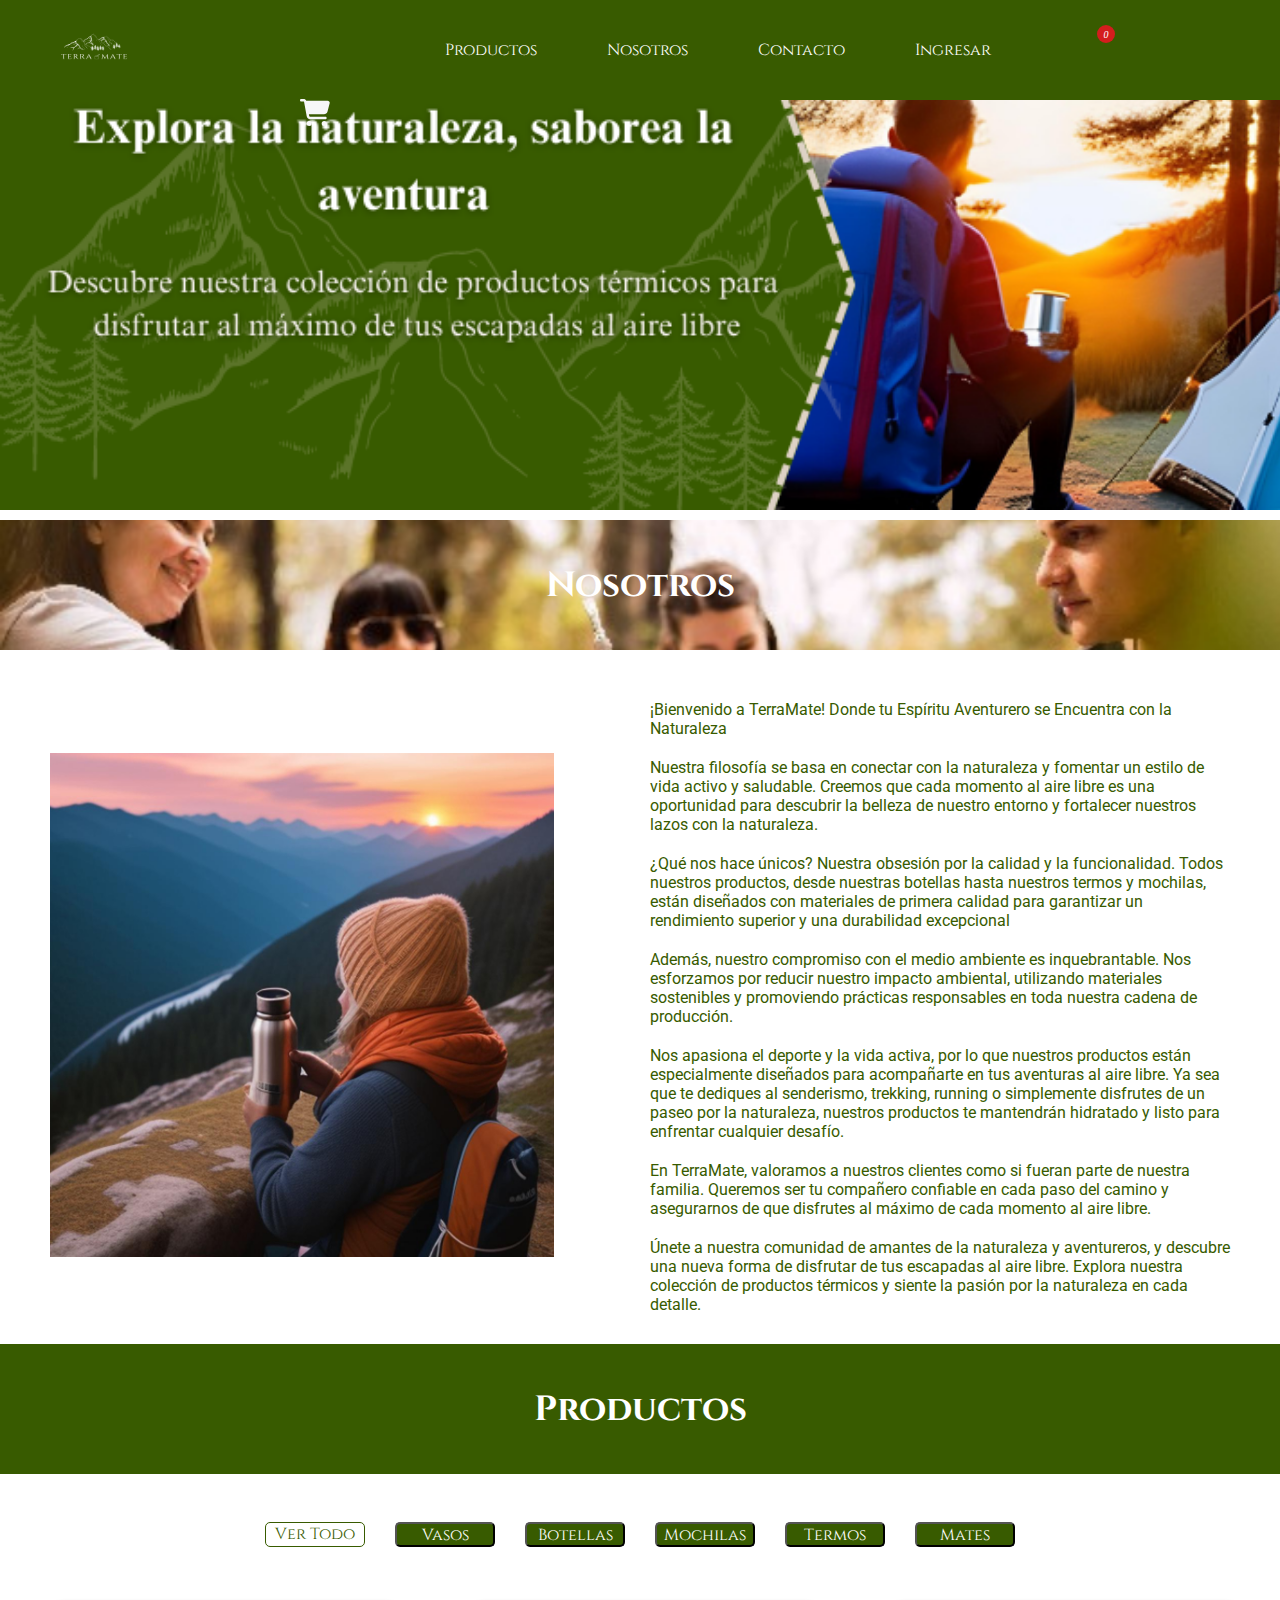
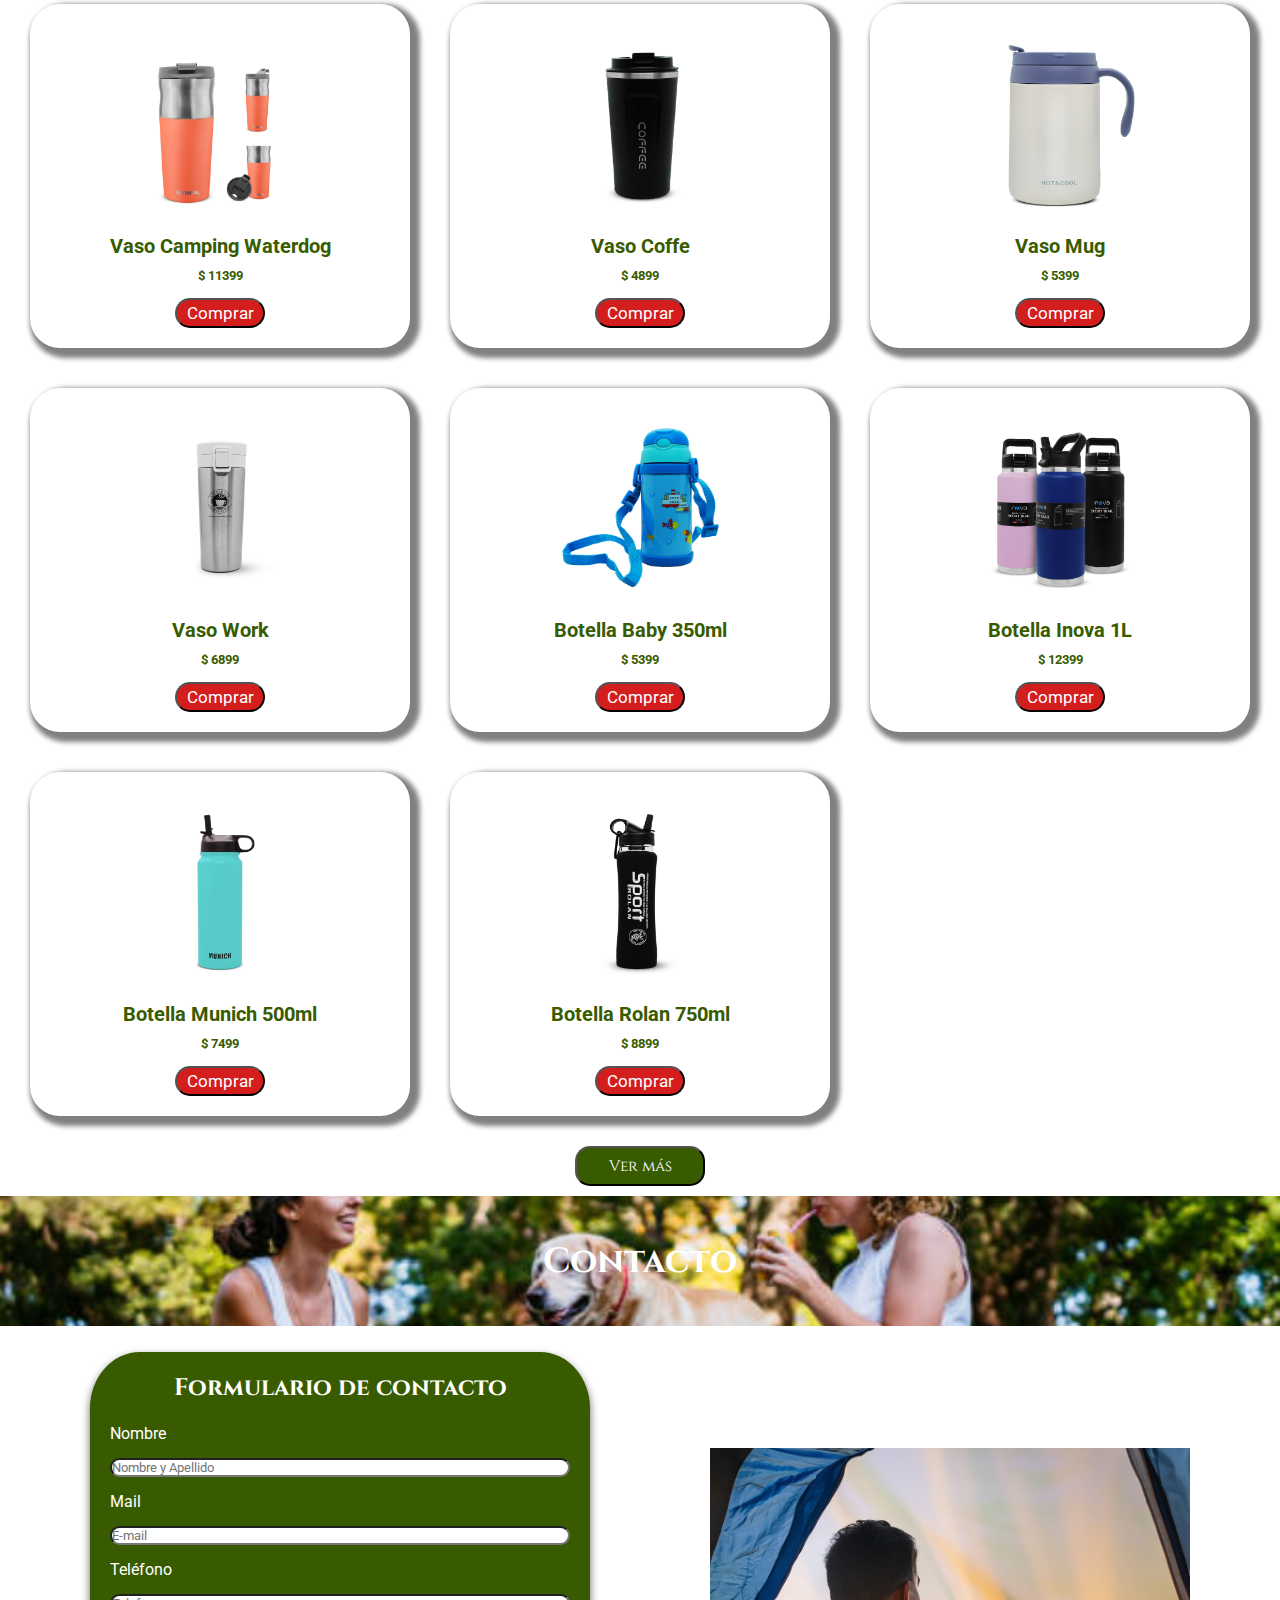
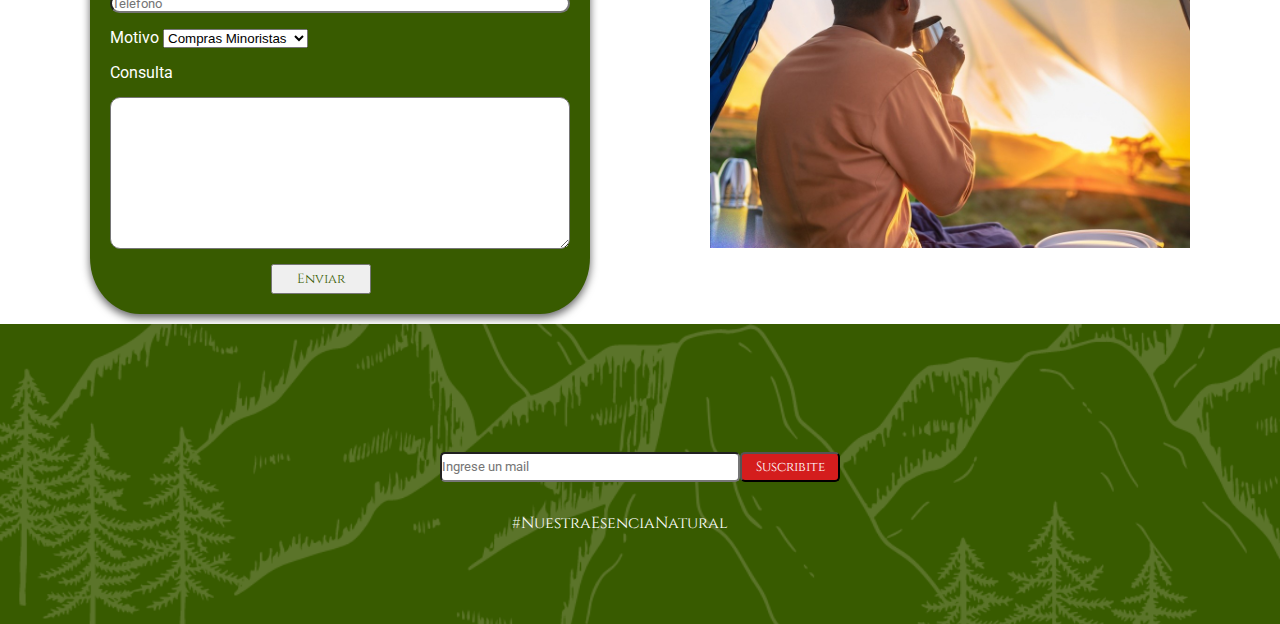
==== commit 79ec36ed: "cart and menu js" ====
--- a/index.html
+++ b/index.html
@@ -6,7 +6,6 @@
 
     <title>TerraMate</title>
     <link rel="shortcut icon" href="/imagenes/Logo.png" type="image/x-icon">
-
 
     <link rel="stylesheet" href="index.css">
    
@@ -22,35 +21,42 @@
 
         <!--MENU HAMBURGUESA-->
               
-               <input type="checkbox" id="toggle" class="check">
-               <label for="toggle" class="hamb-men">
+               <div class="hamb-men">
                 <i><img src="/bars-solid.svg" alt=""></i>
-               </label>
+               </div>
                 
                <div class="menu">
                 <ul>
-                <li><a href="#productos">Productos</a></li>
-                <li><a href="#nosotros">Nosotros</a></li>
-                <li><a href="#contacto">Contacto</a></li>
-                <li><a href="/Ingreso.html">Ingresar</a></li>
-                <li><i><a href=""><img src="/cart-shopping-solid.svg" alt="carrito"></a></i></li>
+                <li class="navbar-link"><a href="#productos">Productos</a></li>
+                <li class="navbar-link"><a href="#nosotros">Nosotros</a></li>
+                <li class="navbar-link"><a href="#contacto">Contacto</a></li>
+                <li class="navbar-link"><a href="/Ingreso.html">Ingresar</a></li>
             </ul>
             </div>
             
-            <label for="togg" class="cart">
-             <i><img src="/cart-shopping-solid.svg" alt=""></i>
-            </label> 
+            <div class="cart_icon">
+             <i><img src="/cart-shopping-solid.svg" alt="">
+             <div class="cart-bubble">0</div></i>
+            </div>
 
-          <input type="checkbox" id="togg" class="chck">
 
-        <div class="cart-disp">
+        <div class="cart">
             <h2>Mi Carrito</h2>
-            <div>
+
+            <div class="cart-container">
+
+
+            </div>
+
+            <span class="divider"></span>
+
+            <div class="cart_item">
                 <p>Total</p>
-                <span>$0</span>
+                <span class="total">$0</span>
             </div>
 
             <button class="btn_cart">Comprar</button>
+            <button class="btn-delete">Vaciar carrito</button>
         </div>
     </nav>
 </header>
@@ -60,7 +66,7 @@
     <section id="home">
 
         <div>
-            <a href="#productos"><button class="btn_banner" type="button">Ver más</button></a>
+          
         </div>
         
     </section>
@@ -93,276 +99,22 @@
          
         <h1>Productos</h1>
 
-        <!--VASOS-->
+        <div class="filter">
+            <button class="category active">Ver Todo</button>
+            <button class="category" data-category="Vasos">Vasos</button>
+            <button class="category" data-category="Botellas">Botellas</button>
+            <button class="category" data-category="Mochilas">Mochilas</button>
+            <button class="category" data-category="Termos">Termos</button>
+            <button class="category" data-category="Mates">Mates</button>
+
+        </div>
             
         <div class="container">
 
-            <h3>Vasos</h3>
-
-            <div class="producto">
-                <article class="conten">
-                    <div class="foto">
-                        <img src="/imagenes/Productos/TDA/Vasos/2.jpg" alt="foto vaso waterdog">
-                    </div>
-                    <div class="descr">
-                        <h4>Vaso Camping Waterdog</h4>
-                        <h6>$11399</h6>
-                        <button>Comprar</button>
-                    </div>
-                </article>
-
-                    <article class="conten">
-                        <div class="foto">
-                            <img src="/imagenes/Productos/TDA/Vasos/14 (1).jpg" alt="foto vaso mug">
-                        </div>
-                        <div class="descr">
-                            <h4>Vaso Mug</h4>
-                            <h6>$5399</h6>
-                            <button>Comprar</button>
-                        </div>
-                    </article>
-
-                        <article class="conten">
-                            <div class="foto">
-                                <img src="/imagenes/Productos/TDA/Vasos/Mesa de trabajo 21.jpg" alt="foto vaso coffe">
-                            </div>
-                            <div class="descr">
-                                <h4>Vaso Coffe</h4>
-                                <h6>$4899</h6>
-                                <button>Comprar</button>
-                            </div>
-                        </article>
-
-                        
-                        <article class="conten">
-                            <div class="foto">
-                                <img src="/imagenes/Productos/TDA/Vasos/Vaso_Termico_1.jpg" alt="foto vaso work">
-                            </div>
-                            <div class="descr">
-                                <h4>Vaso Work</h4>
-                                <h6>$6899</h6>
-                                <button>Comprar</button>
-                            </div>
-                        </article>
-            </div>
+    
         </div>
 
-        <!--BOTELLAS-->
-
-        <div class="container2">
-
-            <h3>Botellas</h3>
-
-            <div class="producto">
-                <article class="conten">
-                    <div class="foto">
-                        <img src="/imagenes/Productos/TDA/botellas/Baby/Baby celeste.png" alt="foto botella baby">
-                    </div>
-                    <div class="descr">
-                        <h4>Botella Baby 350ml</h4>
-                        <h6>$5399</h6>
-                        <button>Comprar</button>
-                    </div>
-                </article>
-
-                    <article class="conten">
-                        <div class="foto">
-                            <img src="/imagenes/Productos/TDA/botellas/Inova/Grupo 2.png" alt="foto botella inova">
-                        </div>
-                        <div class="descr">
-                            <h4>Botella Inova 1L</h4>
-                            <h6>$12399</h6>
-                            <button>Comprar</button>
-                        </div>
-                    </article>
-
-                        <article class="conten">
-                            <div class="foto">
-                                <img src="/imagenes/Productos/TDA/botellas/Munich/Portada verde2.jpg" alt="foto botella munich">
-                            </div>
-                            <div class="descr">
-                                <h4>Botella Munich 500ml</h4>
-                                <h6>$7499</h6>
-                                <button>Comprar</button>
-                            </div>
-                        </article>
-
-                        
-                        <article class="conten">
-                            <div class="foto">
-                                <img src="/imagenes/Productos/TDA/botellas/ROLAN 750/Botella_Rolan_750ml_1.jpg" alt="foto botella rolan">
-                            </div>
-                            <div class="descr">
-                                <h4>Botella Rolan 750ml</h4>
-                                <h6>$8899</h6>
-                                <button>Comprar</button>
-                            </div>
-                        </article>
-            </div>
-        </div>
-
-        <!--MOCHILAS-->
-
-        <div class="container3">
-
-            <h3>Mochilas</h3>
-
-            <div class="producto">
-                <article class="conten">
-                    <div class="foto">
-                        <img src="/imagenes/Productos/MARROQUINERÍA/MATERA TERRA 2.jpg" alt="foto matera eco">
-                    </div>
-                    <div class="descr">
-                        <h4>Matera Eco</h4>
-                        <h6>$11899</h6>
-                        <button>Comprar</button>
-                    </div>
-                </article>
-
-                    <article class="conten">
-                        <div class="foto">
-                            <img src="/imagenes/Productos/MARROQUINERÍA/MOCHILA KOTE 4.jpg" alt="foto mochila matera">
-                        </div>
-                        <div class="descr">
-                            <h4>Mochila Matera Notebook</h4>
-                            <h6>$14399</h6>
-                            <button>Comprar</button>
-                        </div>
-                    </article>
-
-                        <article class="conten">
-                            <div class="foto">
-                                <img src="/imagenes/Productos/MARROQUINERÍA/TOTE CAMILLE 2.jpg" alt="foto cartera camille">
-                            </div>
-                            <div class="descr">
-                                <h4>Cartera Camille</h4>
-                                <h6>$10699</h6>
-                                <button>Comprar</button>
-                            </div>
-                        </article>
-
-                        
-                        <article class="conten">
-                            <div class="foto">
-                                <img src="/imagenes/Productos/MARROQUINERÍA/TOTE NINA MILITAR 7.jpg" alt="foto cartera nina">
-                            </div>
-                            <div class="descr">
-                                <h4>Cartetra Nina</h4>
-                                <h6>$10899</h6>
-                                <button>Comprar</button>
-                            </div>
-                        </article>
-            </div>
-        </div>
-
-        <!--TERMOS-->
-
-        <div class="container4">
-
-            <h3>Termos</h3>
-
-            <div class="producto">
-                <article class="conten">
-                    <div class="foto">
-                        <img src="/imagenes/Productos/TDA/Termos/Bala/Termo_Bala_Acero_Estuche_Tapon_12.jpg" alt="foto termo bala">
-                    </div>
-                    <div class="descr">
-                        <h4>Termo Bala 1L</h4>
-                        <h6>$8299</h6>
-                        <button>Comprar</button>
-                    </div>
-                </article>
-
-                    <article class="conten">
-                        <div class="foto">
-                            <img src="/imagenes/Productos/Madu/termo verde.png" alt="foto termo inova">
-                        </div>
-                        <div class="descr">
-                            <h4>Termo Inova 1L</h4>
-                            <h6>$21399</h6>
-                            <button>Comprar</button>
-                        </div>
-                    </article>
-
-                        <article class="conten">
-                            <div class="foto">
-                                <img src="/imagenes/Productos/TDA/Termos/Media manija/8.jpg" alt="foto termo media manija">
-                            </div>
-                            <div class="descr">
-                                <h4>Termo Media Manija 1L</h4>
-                                <h6>$9899</h6>
-                                <button>Comprar</button>
-                            </div>
-                        </article>
-
-                        
-                        <article class="conten">
-                            <div class="foto">
-                                <img src="/imagenes/Productos/Madu/termo cuero.jpg" alt="foto termo eco cuero">
-                            </div>
-                            <div class="descr">
-                                <h4>Termo Bala Eco Cuero 1L</h4>
-                                <h6>$11899</h6>
-                                <button>Comprar</button>
-                            </div>
-                        </article>
-            </div>
-        </div>
-
-
-        <!--MATES-->
-
-        <div class="container5">
-
-            <h3>Mates</h3>
-
-            <div class="producto">
-                <article class="conten">
-                    <div class="foto">
-                        <img src="/imagenes/Productos/TDA/Mate/Copa_1.jpg" alt="foto mate copa">
-                    </div>
-                    <div class="descr">
-                        <h4>Mate Termico Copa</h4>
-                        <h6>$4399</h6>
-                        <button>Comprar</button>
-                    </div>
-                </article>
-
-                    <article class="conten">
-                        <div class="foto">
-                            <img src="/imagenes/Productos/TDA/Mate/Copa_10.jpg" alt="foto mate viajero">
-                        </div>
-                        <div class="descr">
-                            <h4>Mate Viajero Termico</h4>
-                            <h6>$3999</h6>
-                            <button>Comprar</button>
-                        </div>
-                    </article>
-
-                        <article class="conten">
-                            <div class="foto">
-                                <img src="/imagenes/Productos/TDA/Mate/Mate_Camionero_Calabaza_Uruguaya_Imnportada_2.jpg" alt="foto mate calabaza">
-                            </div>
-                            <div class="descr">
-                                <h4>Mate Camionero Calabaza</h4>
-                                <h6>$7599</h6>
-                                <button>Comprar</button>
-                            </div>
-                        </article>
-
-                        
-                        <article class="conten">
-                            <div class="foto">
-                                <img src="/imagenes/Productos/TDA/Mate/Mate_Pampa_Caja_1.jpg" alt="foto mate pampa">
-                            </div>
-                            <div class="descr">
-                                <h4>Mate Pampa</h4>
-                                <h6>$7899</h6>
-                                <button>Comprar</button>
-                            </div>
-                        </article>
-            </div>
-        </div>
+       <button class="btn_prod">Ver más</button>
 
     </section>
     
@@ -415,5 +167,7 @@
 
     </footer>
 
+    <script src="data.js"></script>
+    <script src="index.js"></script>
 </body>
 </html>--- a/index.css
+++ b/index.css
@@ -30,7 +30,7 @@
     
 }
 
-.links, .hamb-men, #toggle, .chck, .menu i{
+ .hamb-men, .menu i{
     display: none;
 }
 
@@ -49,8 +49,6 @@
     border-radius: 90%;
 }
 
-
-
 .menu ul {
     display: flex;
     list-style: none;
@@ -70,25 +68,44 @@
 }
 
 .menu ul li a:hover{
-    background-color: #233801; 
-    border-radius: 20px;
+    background-color: var(--sec); 
+    color: var(--primary);
+    border: 1px solid var(--primary);
+    border-radius: 10px;
     cursor: pointer;
     transform: scale(1.5,1.5);
     transition: 0.5s;
 }
 
-.cart img {
+.cart_icon img{
     width: 30px;
     margin-left: 300px;
     cursor: pointer;
 }
 
-.cart img:hover {
-    transform: scale(1.5,1.5);
+.cart_icon img:hover {
+    transform: scale(1.3,1.3);
     transition: 0.5s;
 }
 
-.cart-disp {
+.cart-bubble {
+  position: absolute;
+  top: 25px;
+  right: 165px;
+  text-align: center;
+  background: var(--but);
+  color: var(--sec);
+  font-size: 10px;
+  font-weight: 500;
+  height: 18px;
+  width: 18px;
+  display: flex;
+  justify-content: center;
+  align-items: center;
+  border-radius: 50%;
+}
+
+.cart {
 position: absolute;
 right: 0;  
 top: 75px;
@@ -97,9 +114,45 @@
 padding: 50px 30px;
 height: calc(100vh);
 margin-left: 0;
-}
-
-.cart-disp p, span{
+display: flex;
+flex-direction: column;
+align-items: center;
+gap: 30px;
+height: calc(100vh - 65px);
+overflow-y: scroll;
+z-index: 2;
+min-width: 375px;
+transform: translate(200%);
+transition: all 0.5s cubic-bezier(0.92, 0.01, 0.35, 0.99);
+}
+
+.cart-container {
+    display: flex;
+    flex-direction: column;
+    gap: 20px;
+  }
+
+  .cart::-webkit-scrollbar {
+    display: none;
+  }
+
+.cart-item {
+  display: flex;
+  align-items: center;
+  justify-content: space-between;
+  gap: 20px;
+  background-color: var(--sec);
+  padding: 20px;
+  border: 1px solid var(--primary);
+  border-radius: 10px;
+}
+
+.cart-item img {
+  height: 65px;
+  width: 65px;
+}
+
+.cart p, .total{
     font-family: var(--font-text);
     font-size: 15px;
     color: var(--sec);
@@ -108,7 +161,18 @@
    margin-left: 0;
 }
 
-.btn_cart{
+.cart-total p {
+    color: var(--text-white);
+    font-weight: 700;
+  }
+  
+  .cart-total span {
+    color: var(--text-white);
+    font-weight: 400;
+    font-size: 18px;
+  }
+
+.btn_cart, .btn-delete{
     height: 30px;
     width: 120px;
     background-color: var(--but);
@@ -119,9 +183,17 @@
     cursor: pointer;
 }
 
-#togg:checked ~ .cart-disp {
-    display: none;
-}
+/*Toggle*/
+
+.empty-cart {
+  color: var(--sec);
+  font-size: 14px;
+}
+
+.open-cart {
+    transform: translate(0%);
+    transition: all 0.5s cubic-bezier(0.92, 0.01, 0.35, 0.99);
+  } 
 
 /*Estilo Home*/
 
@@ -137,34 +209,12 @@
      align-items: end;
     }
 
-    .btn_banner{
-    position: relative;
-    margin-bottom: 10vh; 
-    right: 160vh;
-    height: 10%; 
-    width: 130%; 
-    background-color: var(--but);
-    color: var(--sec);
-    font-family: var(--font-title);
-    font-size: 1.5vw; 
-    border-radius: 30px;
-    
-    }
-
     .btn_banner a{
         display: block; 
         text-align: center;
         text-decoration: none;
         color: var(--sec);
     }
-
-    .btn_banner:hover{
-        background-color: #AF1010;
-        cursor: pointer;
-    transform: scale(1.3,1.3);
-    transition: 0.5s;
-    }
-
 
 /*Estilo h1 de toda la página*/
 
@@ -231,77 +281,78 @@
 }
 
 #productos h1{
+    display: flex;
     background-color: var(--primary);
     justify-content: center;
+    align-items: center;
    margin-top: 10px;
 }
 
-h3{
-    width: 100%;
-    height: 130px;
-    display: flex;
-    align-items: center;
-    font-family: var(--font-title);
-    color: var(--sec);
-    font-size: 35px;
-}
-
-.container h3{
-    background-image: url(/imagenes/Banners/vasos.png);
-    background-repeat: no-repeat;
-    background-size: cover;
-    justify-content: center;
-   margin-top: 10px;
-   width: 100%;
-   height: 200px;
-}
-
-.container2 h3{
-    background-image: url(/imagenes/Banners/botellas.png);
-    background-repeat: no-repeat;
-    background-size: cover;
-    justify-content: center;
-   margin-top: 10px;
-   width: 100%;
-   height: 200px;
-}
-
-.container3 h3{
-    background-image: url(/imagenes/Banners/mochilas.png);
-    background-repeat: no-repeat;
-    background-size: cover;
-    justify-content: center;
-   margin-top: 10px;
-   width: 100%;
-   height: 200px;
-}
-
-.container4 h3{
-    background-image: url(/imagenes/Banners/termos.png);
-    background-repeat: no-repeat;
-    background-size: cover;
-    justify-content: center;
-   margin-top: 10px;
-   width: 100%;
-   height: 200px;
-}
-
-.container5 h3{
-    background-image: url(/imagenes/Banners/mates.png);
-    background-repeat: no-repeat;
-    background-size: cover;
-    justify-content: center;
-   margin-top: 10px;
-   width: 100%;
-   height: 200px;
-}
+.container {
+    display: grid;
+    grid-template-columns: repeat(auto-fill, minmax(300px, 1fr));
+    gap: 20px;
+    padding: 20px;
+  }
 
 .producto {
     display: grid;
-    grid-template-columns: repeat(auto-fit, minmax(250px, 275px));
+    flex: 1 0 calc(35% - 20px);
     gap: 5%;
-    margin: 80px;
-}
+    margin: 10px;
+}
+
+.filter {
+height: 100px;
+display: flex;
+justify-content: center;
+ align-items: center;
+ gap: 30px;
+}
+
+.category, .all{
+ width: 100px;
+ height: 25px;
+ top: 10px;
+ background-color: var(--primary);
+ color: var(--sec);
+ font-family: var(--font-title);
+ font-size: medium;
+ text-align: center;
+ border-radius: 5px;
+ cursor: pointer;
+ transition: background-color 0.5s, color 0.5s; 
+}
+
+.active {
+    border: 1px solid var(--primary);
+    background-color: var(--sec);
+    color: var(--primary);
+}
+
+#productos{
+    text-align: center;
+}
+
+.btn_prod{
+    margin: 0 auto;
+    height: 40px; 
+    width: 130px; 
+    background-color: var(--primary);
+    color: var(--sec);
+    font-family: var(--font-title);
+    font-size: 1.2vw; 
+    border-radius: 15px;
+    padding: 8px 16px;
+    }
+
+    .btn_prod:hover{
+         background-color: var(--sec);
+         color: var(--primary);
+         cursor: pointer;
+        transform: scale(1.1,1.1);
+        transition: 0.5s;
+        }
 
 .conten {
     width: 100%;
@@ -489,6 +540,7 @@
 @media screen and (max-width: 1246px) {
 
     .navbar {
+        display: flex;
         height: auto;
         flex-direction: column;
         align-items: center;
@@ -497,14 +549,18 @@
     .logo {
       overflow: hidden;
     }
-      .cart-disp, .cart{
-        display: none;
-      }
+
+    .cart_icon img{
+        position: absolute;
+        top: 45%;
+        left: 545px;
+        cursor: pointer;
+    }
 
     .menu{
         display: none;
         background-color: var(--primary);
-        width: 100%;
+        width: 70%;
         text-align: center;
         padding-top: 20px;
     }
@@ -526,16 +582,12 @@
         width: 40px;
     }
 
+    .open-menu {
+        display: flex;
+      }
+
     .cart img{
        display: inline-block;
-    }
-
-    .check {
-        display: none;
-    }
-
-    .check:checked ~ .menu {
-        display: block !important;
     }
 
     .menu ul {
@@ -560,11 +612,6 @@
          background-size: cover;
          justify-content: center;
          }
- 
-     .btn_banner{
-        margin-bottom: 8vh; 
-        right: 60vh;
-     }
 
     h1 {
         font-size: 24px;
@@ -657,11 +704,6 @@
         flex-wrap: wrap;
         }
 
-    .btn_banner{
-        margin-bottom: 30px; 
-        right: 170px;
-    }
-
     .img_nosotros{
         display: none;
     }
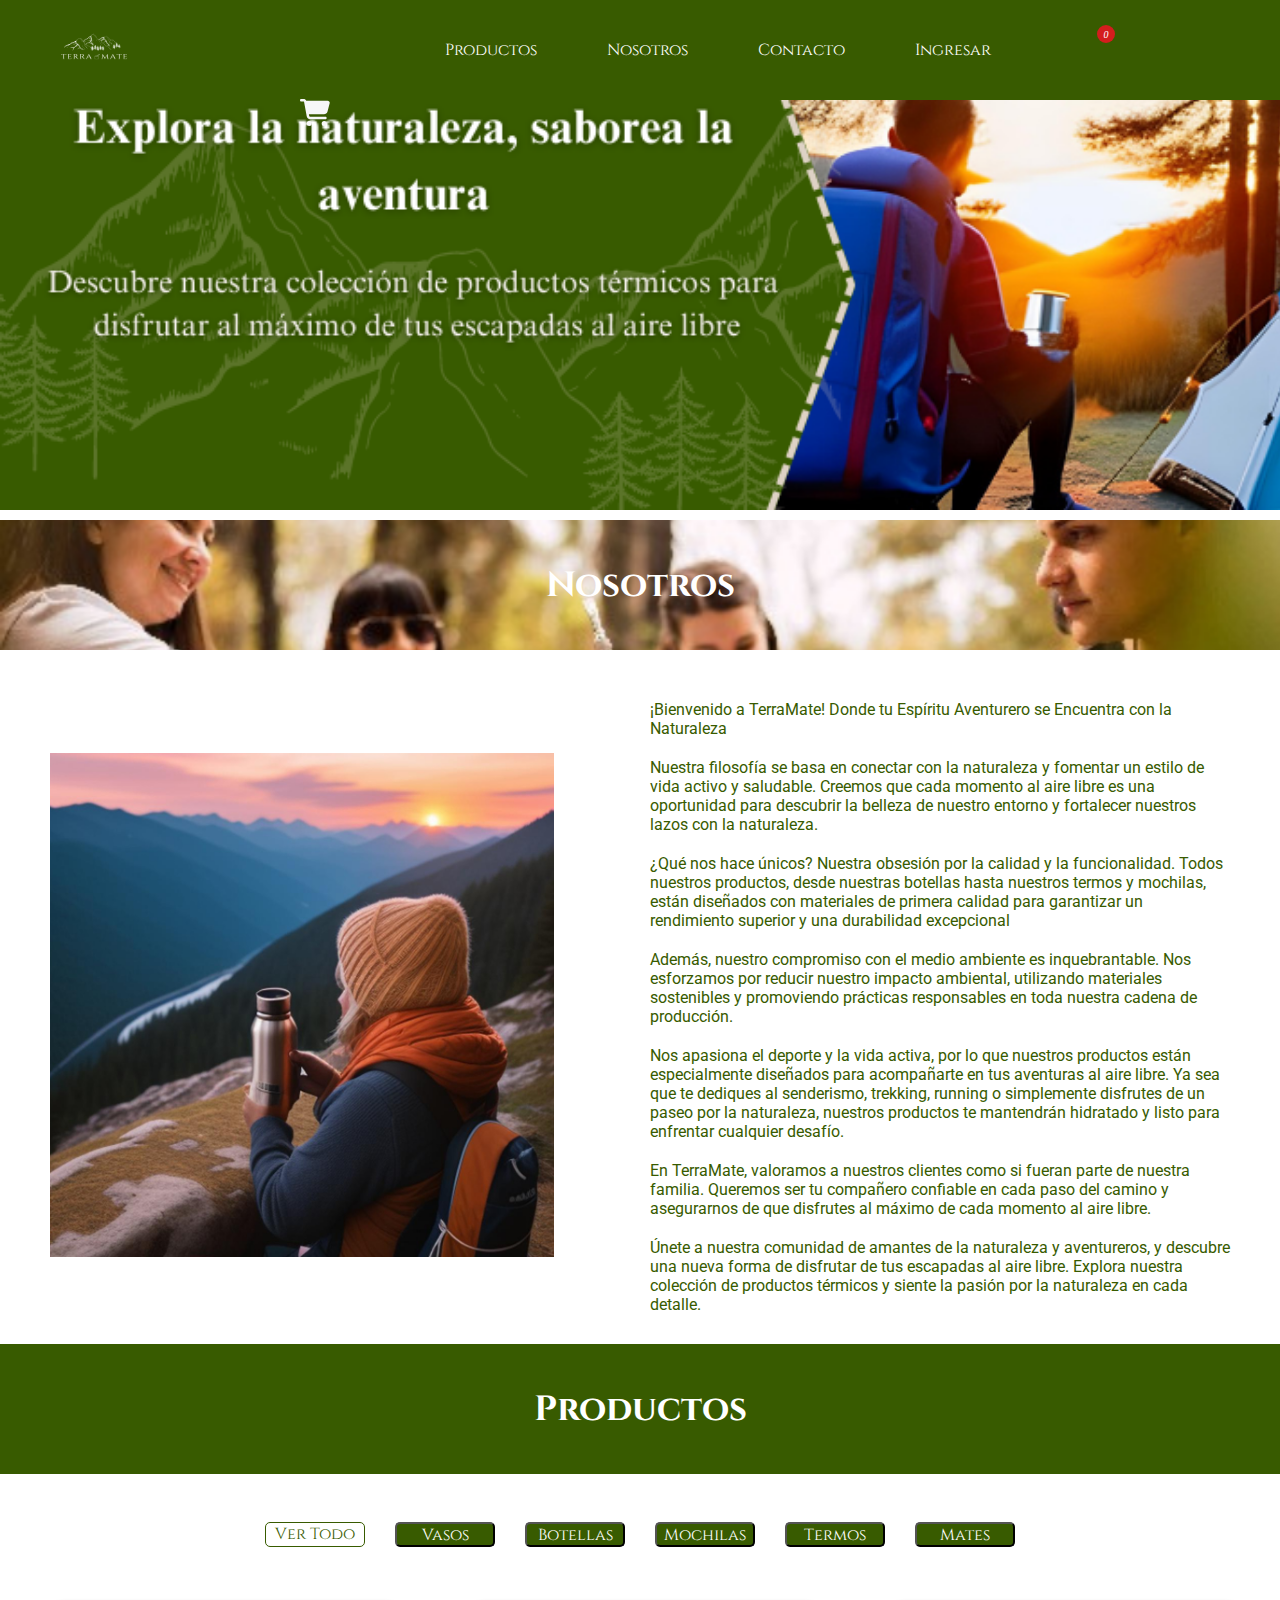
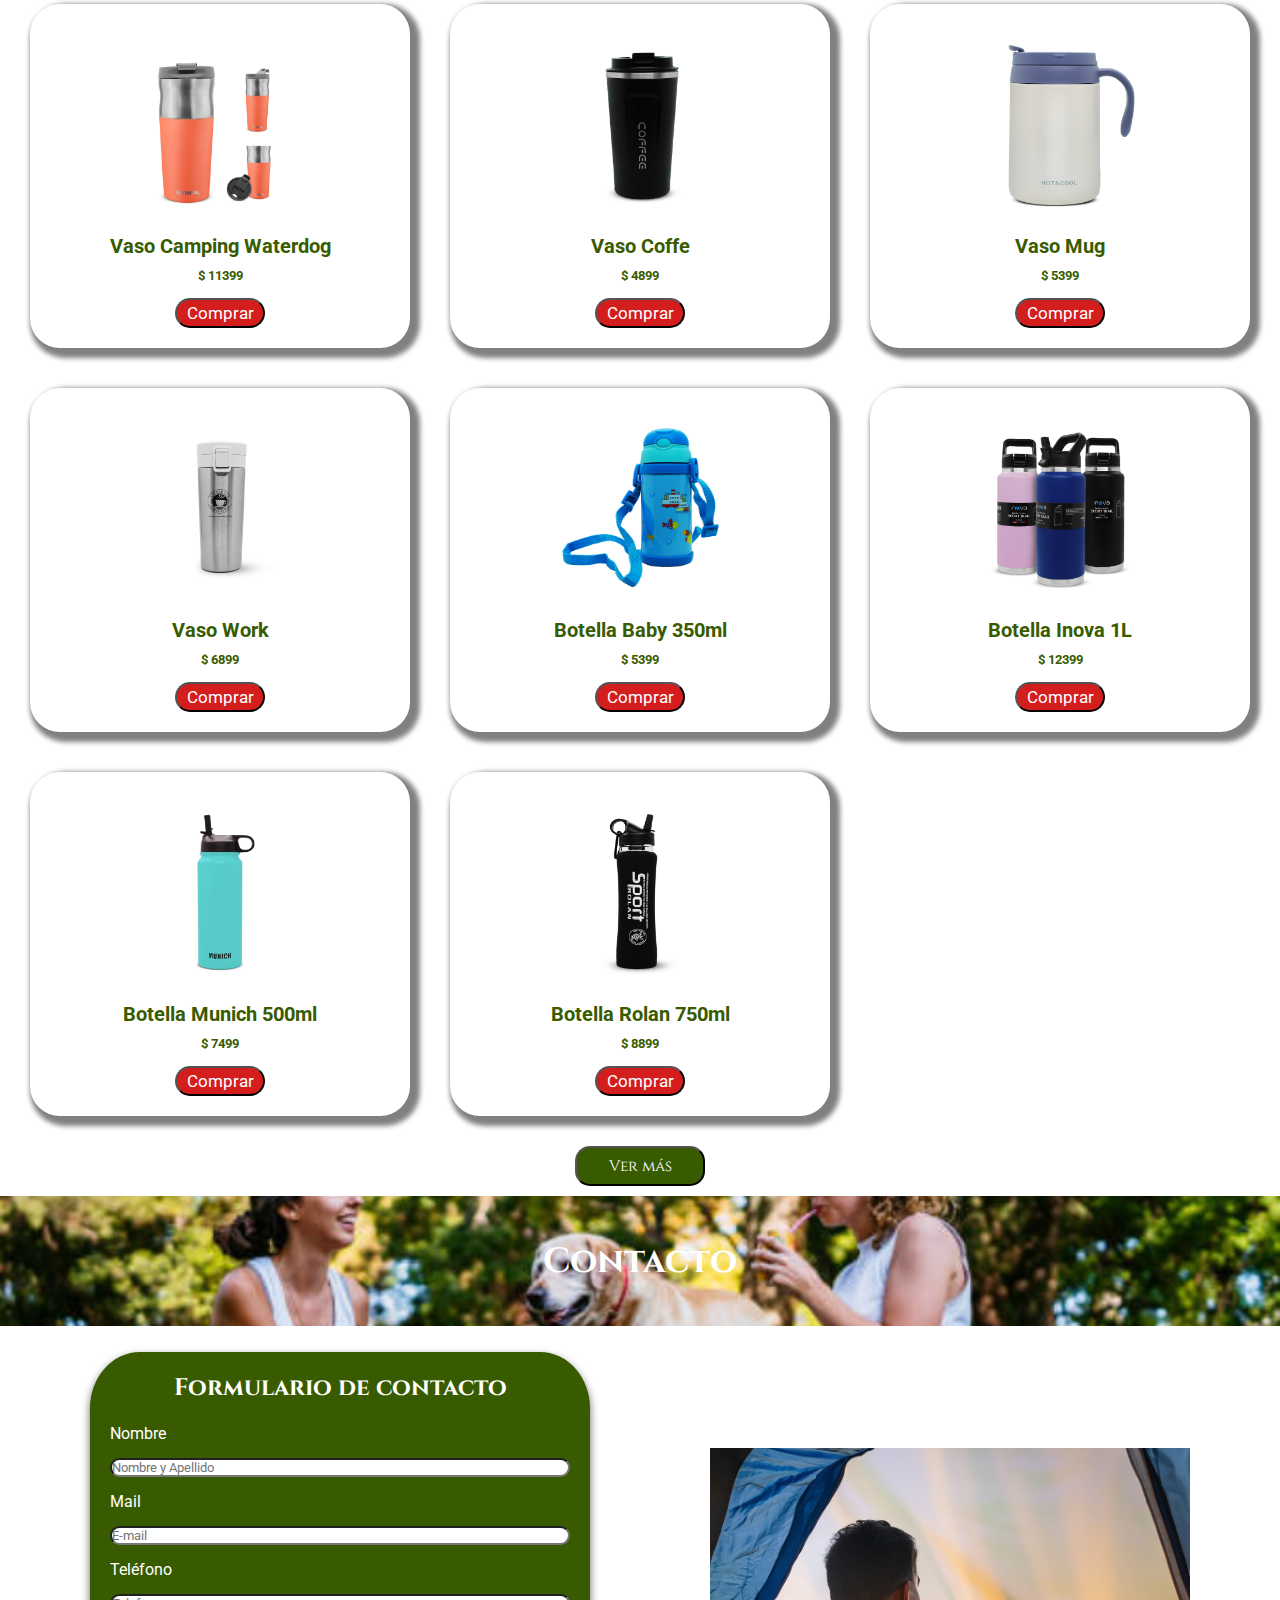
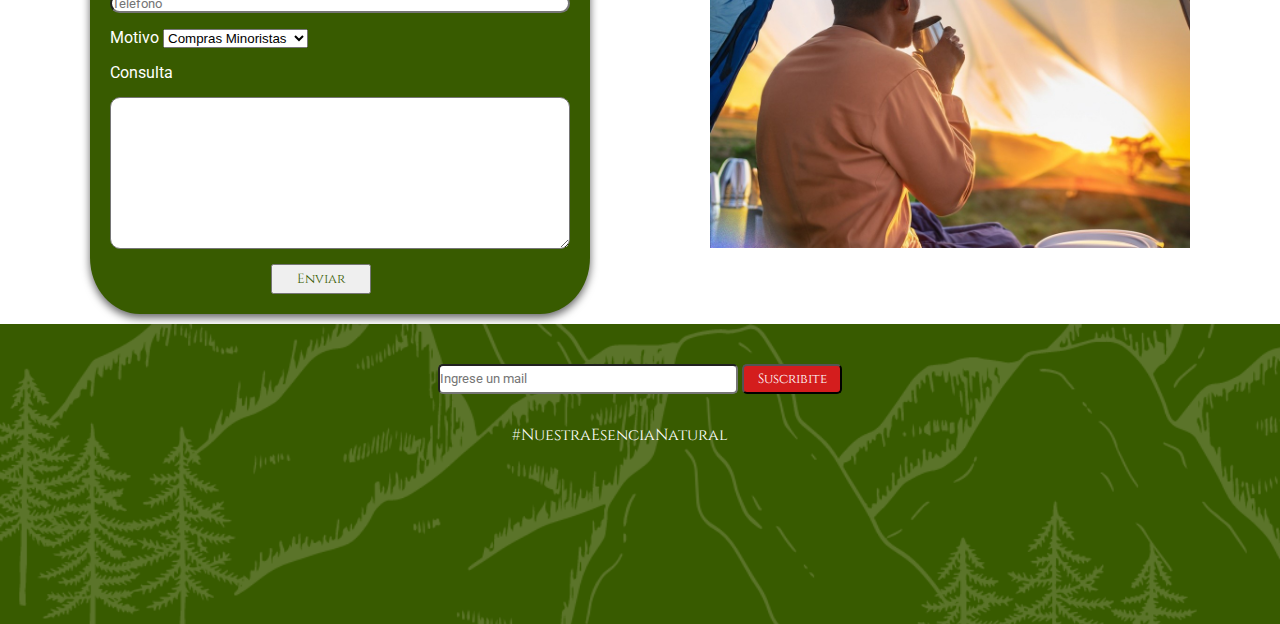
==== commit 8469ef61: "vers.01" ====
--- a/index.html
+++ b/index.html
@@ -127,7 +127,7 @@
    
         <div class = "contenedor">
         <div class="formu">
-        <form method="post" action="">
+    <form id="formContacto" method="get">
 
             <h2>Formulario de contacto</h2>
                
@@ -143,7 +143,7 @@
         </label>
             <label for="consulta">Consulta</label> <textarea name="consulta" id="consulta" cols="30" rows="10"></textarea>
        
-        <button type="submit">Enviar</button>
+        <button class="form-btn" type="submit">Enviar</button>
     </form>
          </div>
         </div>
@@ -159,15 +159,19 @@
     <footer class="foot">
         
         <div class="suscribe">
-        <input type="text" name="suscribe" placeholder="Ingrese un mail" size="30">
-        <button type="submit" value="suscripto">Suscribite</button>
+            <form id="subscribeForm">
+         <input class="susc-input" type="email" name="suscribe" placeholder="Ingrese un mail" size="30" required>
+         <button class="suscribe-btn" type="submit" value="suscripto">Suscribite</button>
+         </form>
         </div>
 
         <p>#NuestraEsenciaNatural</p>
 
     </footer>
 
+    <div class="add-modal"></div>
     <script src="data.js"></script>
     <script src="index.js"></script>
+    <script src="form.js"></script>
 </body>
 </html>--- a/index.css
+++ b/index.css
@@ -172,6 +172,80 @@
     font-size: 18px;
   }
 
+  .divider {
+    background-color: var(--sec);
+    width: 100%;
+    height: 2px;
+    border-radius: 10px;
+  }
+
+  .cart-prod {
+    display: flex;
+    align-items: center;
+    justify-content: space-between;
+    gap: 20px;
+    background-color: var(--sec);
+    padding: 20px;
+    border: 1px solid var(--primary);
+    border-radius: 10px;
+  }
+  
+  .cart-prod img {
+    height: 85px;
+    width: 85px;
+  }
+  
+  .item-info {
+    display: flex;
+    flex-direction: column;
+    min-width: 110px;
+  }
+  
+  .item-title {
+    color: var(--primary);
+    font-weight: 600;
+    font-size: 20pxpx;
+  }
+  
+  .item-price {
+    color: var(--primary);
+    margin-top: 8px;
+    font-size: 15px;
+    font-weight: 400;
+  }
+  
+  .item-handler {
+    display: flex;
+    align-items: center;
+    justify-content: center;
+    gap: 20px;
+  }
+  
+  .quantity-handler {
+    display: flex;
+    justify-content: center;
+    align-items: center;
+    padding: 2px 8px;
+    border-radius: 5px;
+    color: var(--primary);
+    font-weight: 400;
+  }
+  
+  .item-quantity {
+    color: var(--primary);
+  }
+  
+  .up {
+    border: 1px solid var(--primary);
+    color: var(--primary);
+  }
+  
+  .down {
+    background-color: var(--sec);
+    border: 1px solid var(--primary);
+    color: var(--primary);
+ }  
+
 .btn_cart, .btn-delete{
     height: 30px;
     width: 120px;
@@ -194,6 +268,19 @@
     transform: translate(0%);
     transition: all 0.5s cubic-bezier(0.92, 0.01, 0.35, 0.99);
   } 
+
+  .disabled {
+    background-color: var(--sec);
+    color: var(--primary);
+    cursor: not-allowed;
+    border: none;
+  }
+  .disabled:hover {
+    background-color: var(--sec);
+    color:var(--primary);
+    cursor: not-allowed;
+    border: none;
+  }
 
 /*Estilo Home*/
 
@@ -531,6 +618,11 @@
     margin-left:40%;
     margin-top: 30px;
 }
+
+.active-modal {
+    transform: translateY(0);
+    transition: all 0.5s ease-in;
+  }
 
 /*---------------------------------------------------*/
 
